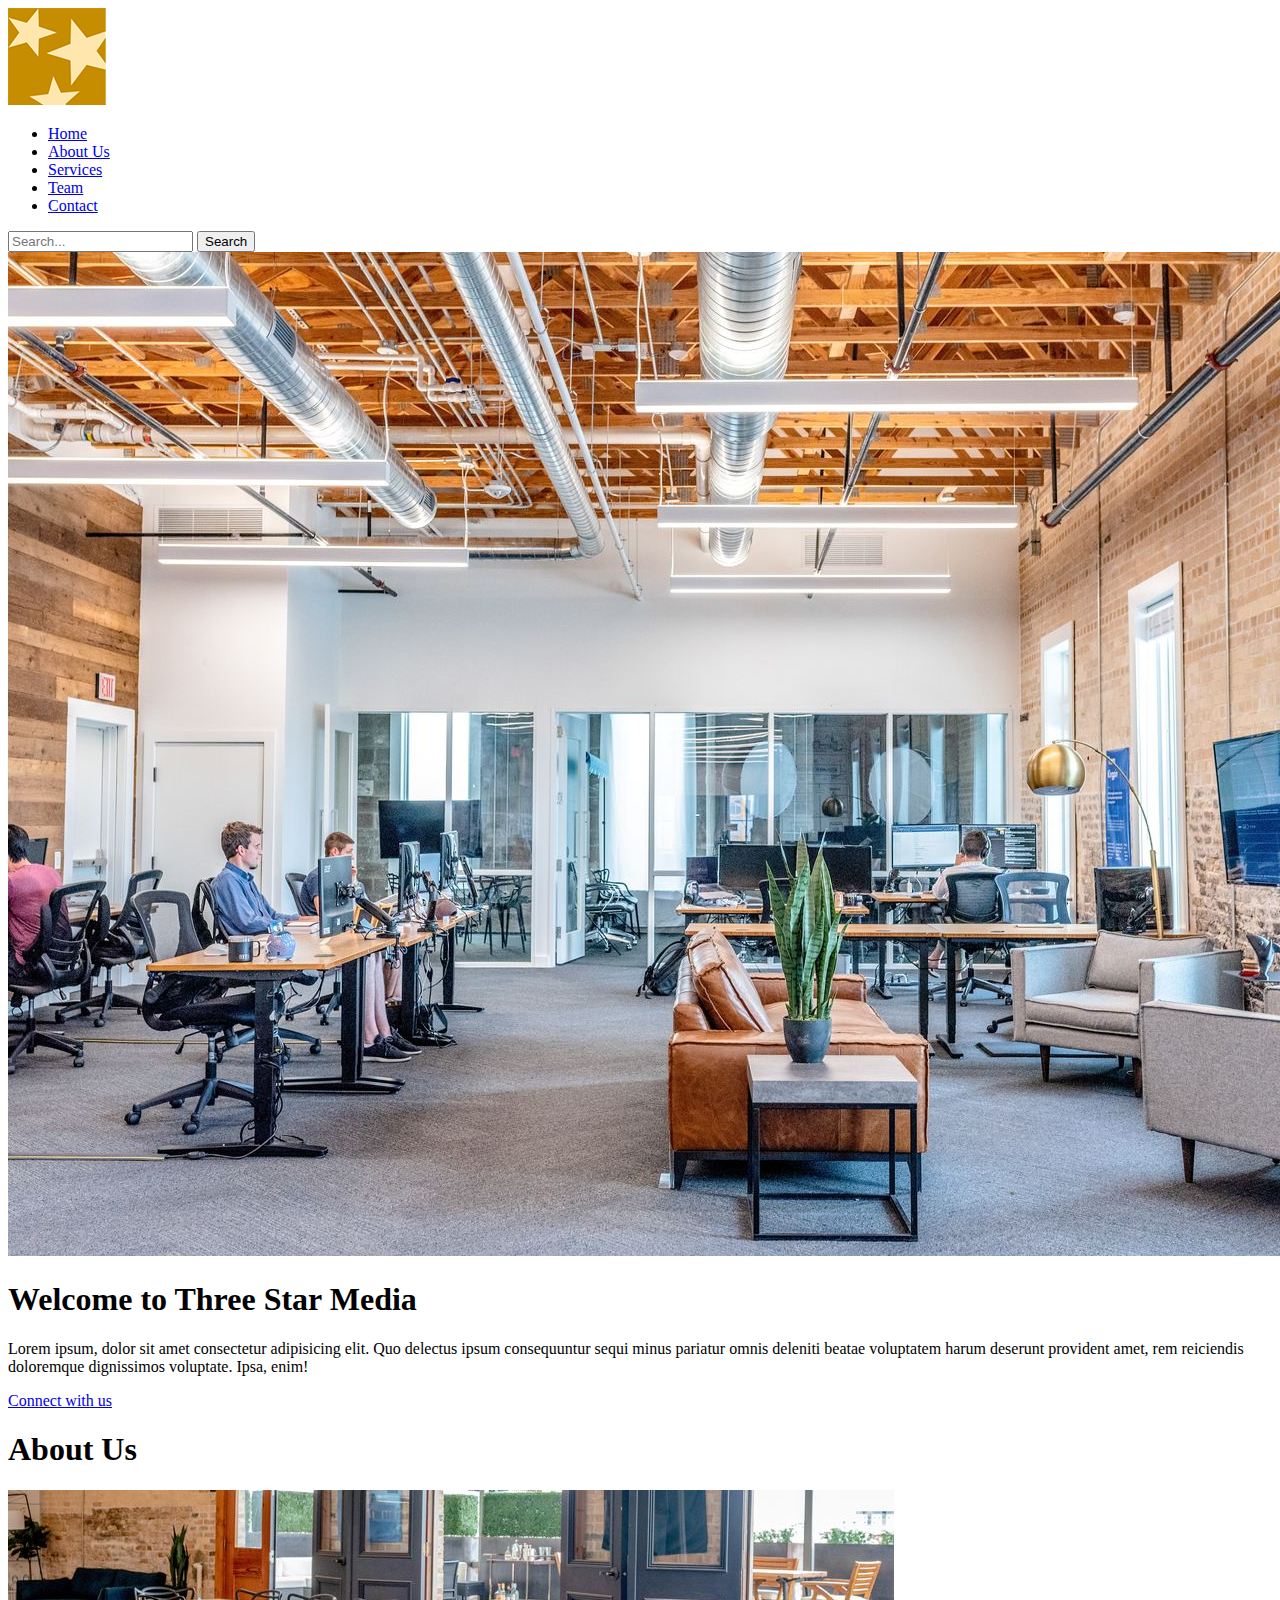
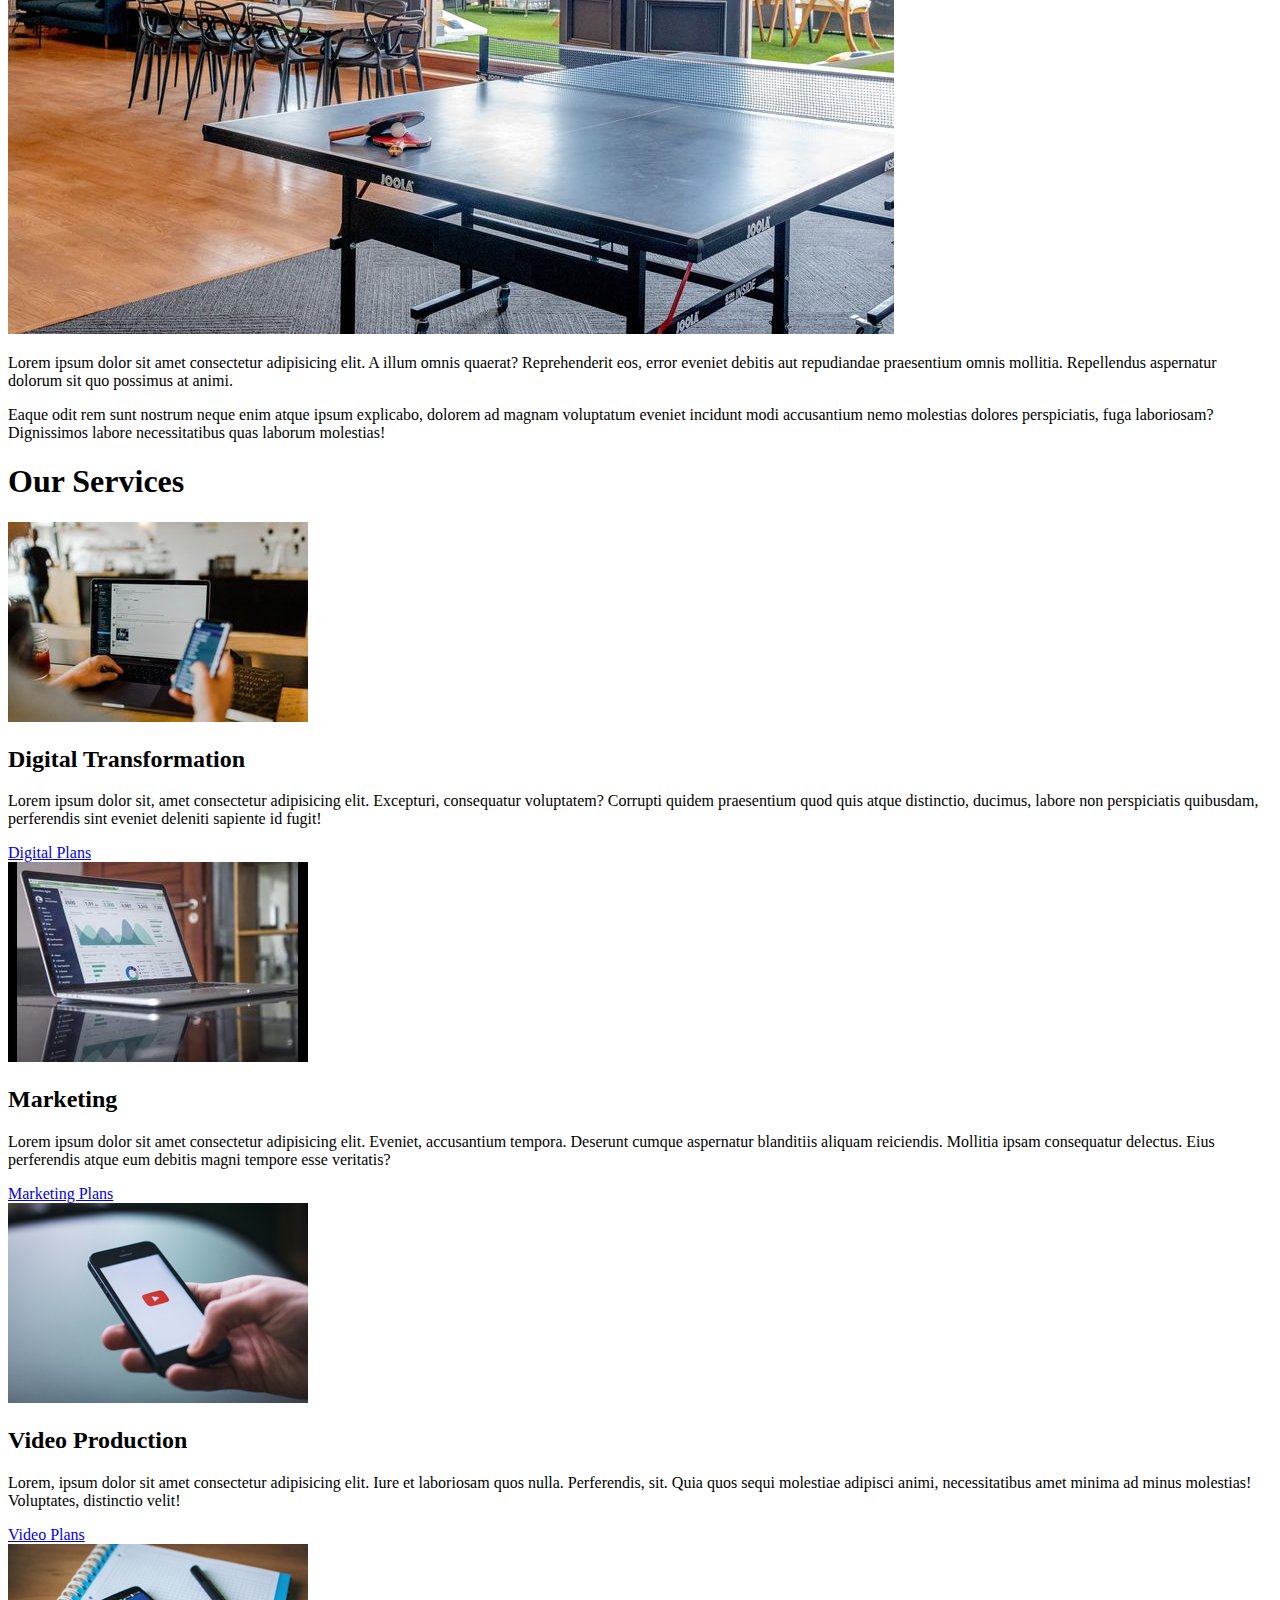
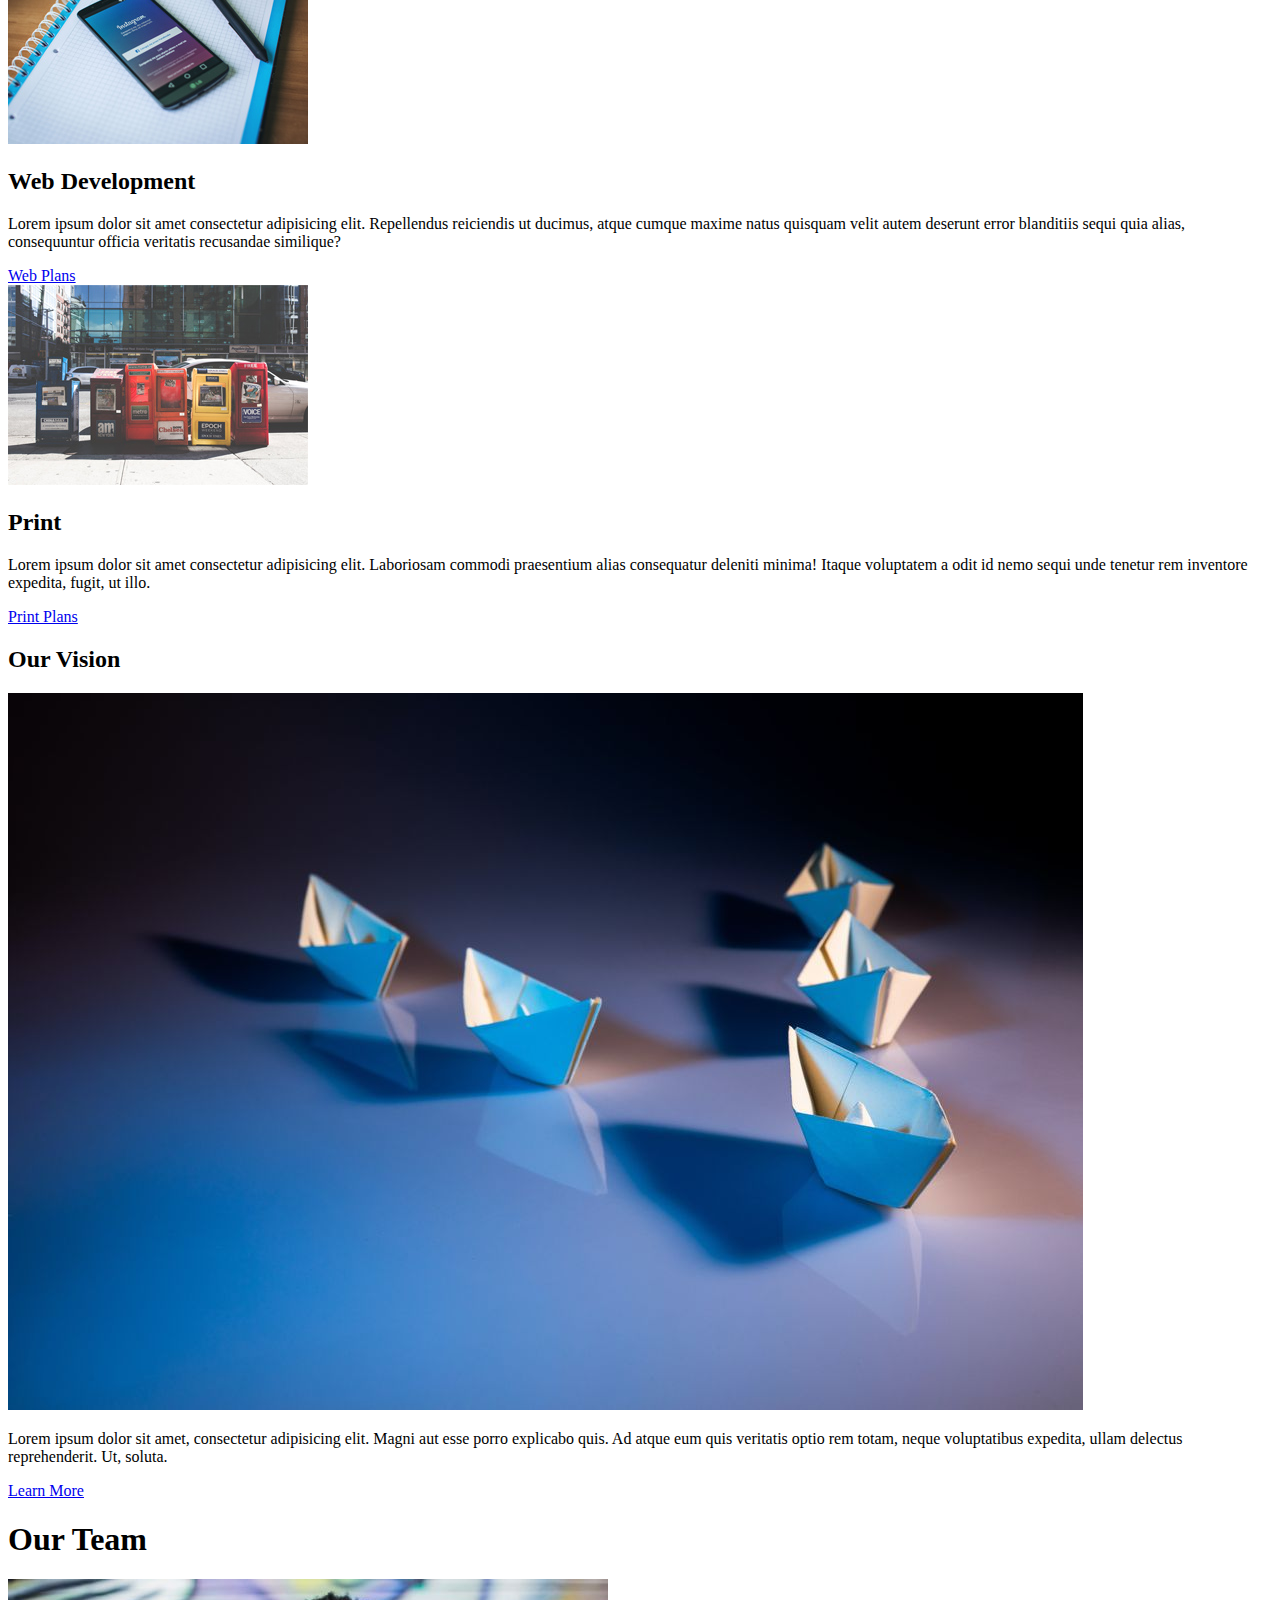
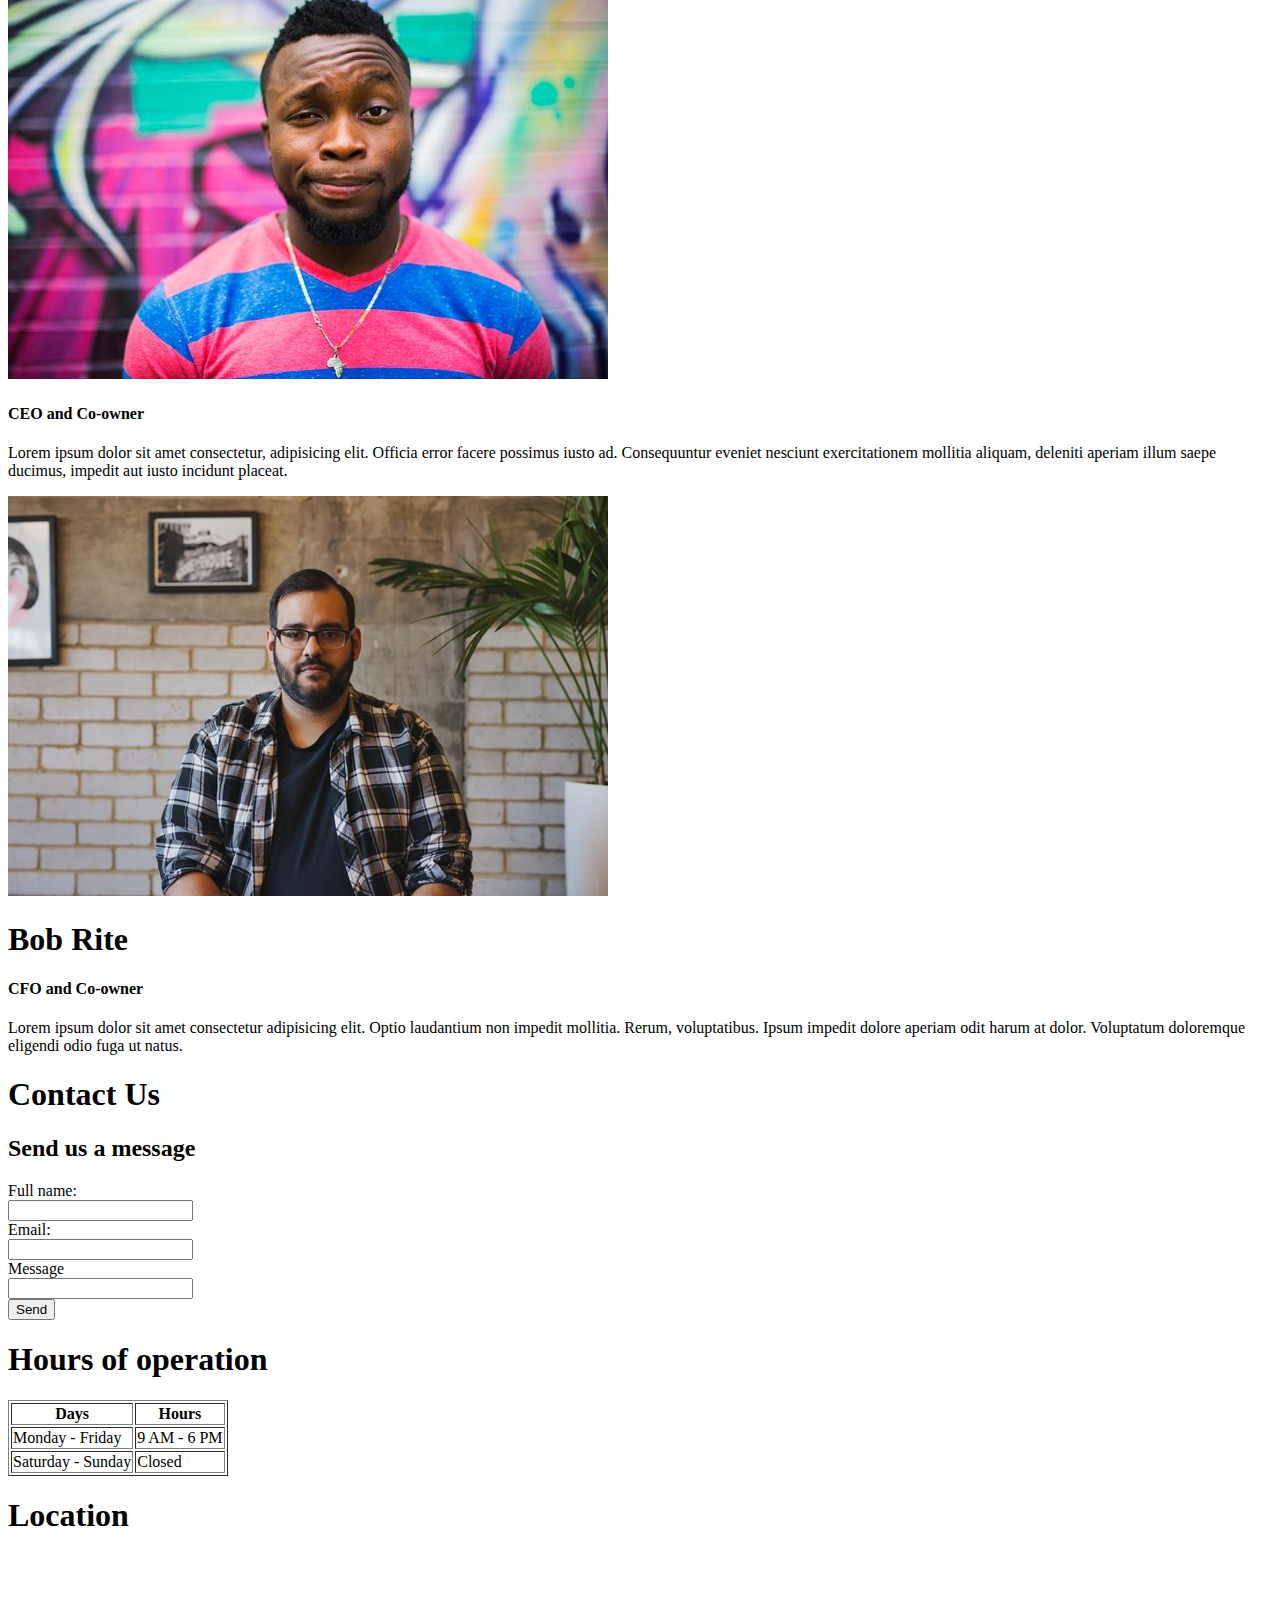
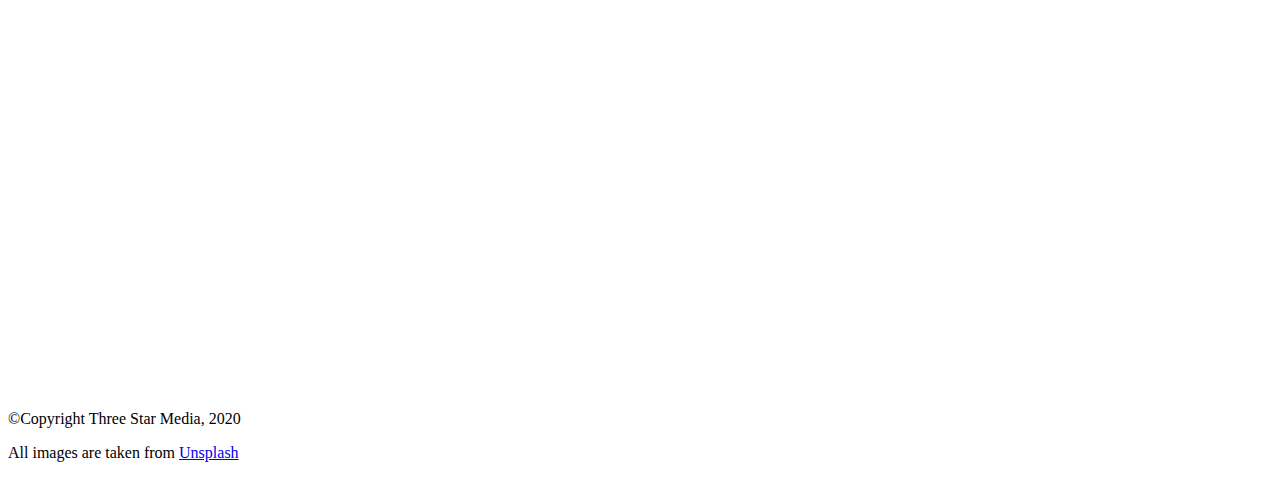
==== final-project/index.html @ fdea5c62 "creates html-mock-up" ====
<!DOCTYPE html>
<html lang="en">
<head>
  <meta charset="UTF-8">
  <meta name="viewport" content="width=device-width, initial-scale=1.0">
  <title>Final Project</title>
</head>
<body>

<header>
  <img src="images/logo.png" alt="logo">
  <ul>
     <li><a href="home">Home</a></li>
     <li><a href="about us">About Us</a></li>
     <li><a href="services">Services</a></li>
     <li><a href="team">Team</a></li>
     <li><a href="contact">Contact</a></li>
    
   </ul>
   <form id="form"> 
    <input type="search" id="query" name="q" placeholder="Search...">
    <button>Search</button>
  </form>
</header>
<main>
  
<section class="section-1">
  <img src="images/main-banner.jpg" alt="main-banner">
  <h1>Welcome to Three Star Media</h1>

  <p>Lorem ipsum, dolor sit amet consectetur adipisicing elit. Quo delectus ipsum consequuntur sequi minus pariatur omnis deleniti beatae voluptatem harum deserunt provident amet, rem reiciendis doloremque dignissimos voluptate. Ipsa, enim!</p>

  <a href="connect">Connect with us</a>
</section>
<section class="section-2">
  <h1>About Us</h1>
  <img src="images/about-us.jpg" alt="about-us">
  <p>Lorem ipsum dolor sit amet consectetur adipisicing elit. A illum omnis quaerat? Reprehenderit eos, error eveniet debitis aut repudiandae praesentium omnis mollitia. Repellendus aspernatur dolorum sit quo possimus at animi.</p>
  <p>Eaque odit rem sunt nostrum neque enim atque ipsum explicabo, dolorem ad magnam voluptatum eveniet incidunt modi accusantium nemo molestias dolores perspiciatis, fuga laboriosam? Dignissimos labore necessitatibus quas laborum molestias!</p>
</section>
<section class="section-3">
  <h1>Our Services</h1>
  <img src="images/digital.jpg" alt="computer">
  <h2>Digital Transformation</h2>
  <p>Lorem ipsum dolor sit, amet consectetur adipisicing elit. Excepturi, consequatur voluptatem? Corrupti quidem praesentium quod quis atque distinctio, ducimus, labore non perspiciatis quibusdam, perferendis sint eveniet deleniti sapiente id fugit!</p>

  <li><a href="digitalplans">Digital Plans</a></li>
</section> 

<section>
  <img src="images/marketing.jpg" alt="marketing">
  <h2>Marketing</h2>
  <p>Lorem ipsum dolor sit amet consectetur adipisicing elit. Eveniet, accusantium tempora. Deserunt cumque aspernatur blanditiis aliquam reiciendis. Mollitia ipsam consequatur delectus. Eius perferendis atque eum debitis magni tempore esse veritatis?</p>
  <li><a href="marketing-plans">Marketing Plans</a></li>
</section>

<section>
  <img src="images/video.jpg" alt="video">
  <h2>Video Production</h2>
  <p>Lorem, ipsum dolor sit amet consectetur adipisicing elit. Iure et laboriosam quos nulla. Perferendis, sit. Quia quos sequi molestiae adipisci animi, necessitatibus amet minima ad minus molestias! Voluptates, distinctio velit!</p>
  <li><a href="video-plans">Video Plans</a></li>
</section>

<section>
  <img src="images/web.jpg" alt="web">
  <h2>Web Development</h2>
  <p>Lorem ipsum dolor sit amet consectetur adipisicing elit. Repellendus reiciendis ut ducimus, atque cumque maxime natus quisquam velit autem deserunt error blanditiis sequi quia alias, consequuntur officia veritatis recusandae similique?</p>
  <li><a href="web-plans">Web Plans</a></li>
</section>

<section>
  <img src="images/print.jpg" alt="print">
  <h2>Print</h2>
  <p>Lorem ipsum dolor sit amet consectetur adipisicing elit. Laboriosam commodi praesentium alias consequatur deleniti minima! Itaque voluptatem a odit id nemo sequi unde tenetur rem inventore expedita, fugit, ut illo.</p>
  <li><a href="print-plans">Print Plans</a></li>
</section>

<section>
  <h2>Our Vision</h2>
  <img src="images/vision.jpg" alt="vision">
  <p>Lorem ipsum dolor sit amet, consectetur adipisicing elit. Magni aut esse porro explicabo quis. Ad atque eum quis veritatis optio rem totam, neque voluptatibus expedita, ullam delectus reprehenderit. Ut, soluta.</p>
  <li><a href="learn-more">Learn More</a></li>
</section>

<section>
  <h1>Our Team</h1>
  <img src="images/john.jpg" alt="john">
  <h4>CEO and Co-owner</h4>
  <p>Lorem ipsum dolor sit amet consectetur, adipisicing elit. Officia error facere possimus iusto ad. Consequuntur eveniet nesciunt exercitationem mollitia aliquam, deleniti aperiam illum saepe ducimus, impedit aut iusto incidunt placeat.</p>
</section>

<section>
  <img src="images/bob.jpg" alt="bob">
  <h1>Bob Rite</h1>
  <h4>CFO and Co-owner</h4>
  <p>Lorem ipsum dolor sit amet consectetur adipisicing elit. Optio laudantium non impedit mollitia. Rerum, voluptatibus. Ipsum impedit dolore aperiam odit harum at dolor. Voluptatum doloremque eligendi odio fuga ut natus.</p>
</section>

<section>
  <h1 class="contact">Contact Us</h1>
  <h2>Send us a message</h2>

  <form>
    <label for="fname">Full name:</label><br>
    <input type="text" id="fname" name="fname"><br>
    <label for="email">Email:</label><br>
    <input type="text" id="email" name="email"><br>
    <label for="message">Message</label><br>
    <input type="text" name="message" id="message"><br>
    <input type="button" value="Send">
  </form>
</section>

<section>
  <h1>Hours of operation</h1>
  <table border="1">
  <thead>
      <tr>
          <th>Days</th>
          <th>Hours</th>
      </tr>
  </thead>
  <tbody>
      <tr>
          <td>Monday - Friday</td>
          <td>9 AM - 6 PM</td>
      </tr>
      <tr>
          <td>Saturday - Sunday</td>
          <td>Closed</td>
      </tr>
  </tbody>
</table>
</section>

<section>
  <h1>Location</h1>
  <iframe src="https://www.google.com/maps/embed?pb=!1m18!1m12!1m3!1d2803.94446028508!2d-75.75979661497858!3d45.349933396484175!2m3!1f0!2f0!3f0!3m2!1i1024!2i768!4f13.1!3m3!1m2!1s0x4cce0718cc4a6ad7%3A0xc6cc467725843e2b!2sAlgonquin%20College%20Ottawa%20Campus!5e0!3m2!1ses!2sca!4v1691179530883!5m2!1ses!2sca" width="600" height="450" style="border:0;" allowfullscreen="" loading="lazy" referrerpolicy="no-referrer-when-downgrade"></iframe>
</section>

</main>
<footer>
  &copy;Copyright Three Star Media, 2020
  <p>All images are taken from <a href="unsplash">Unsplash</a></p>
</footer>
</body>
</html>
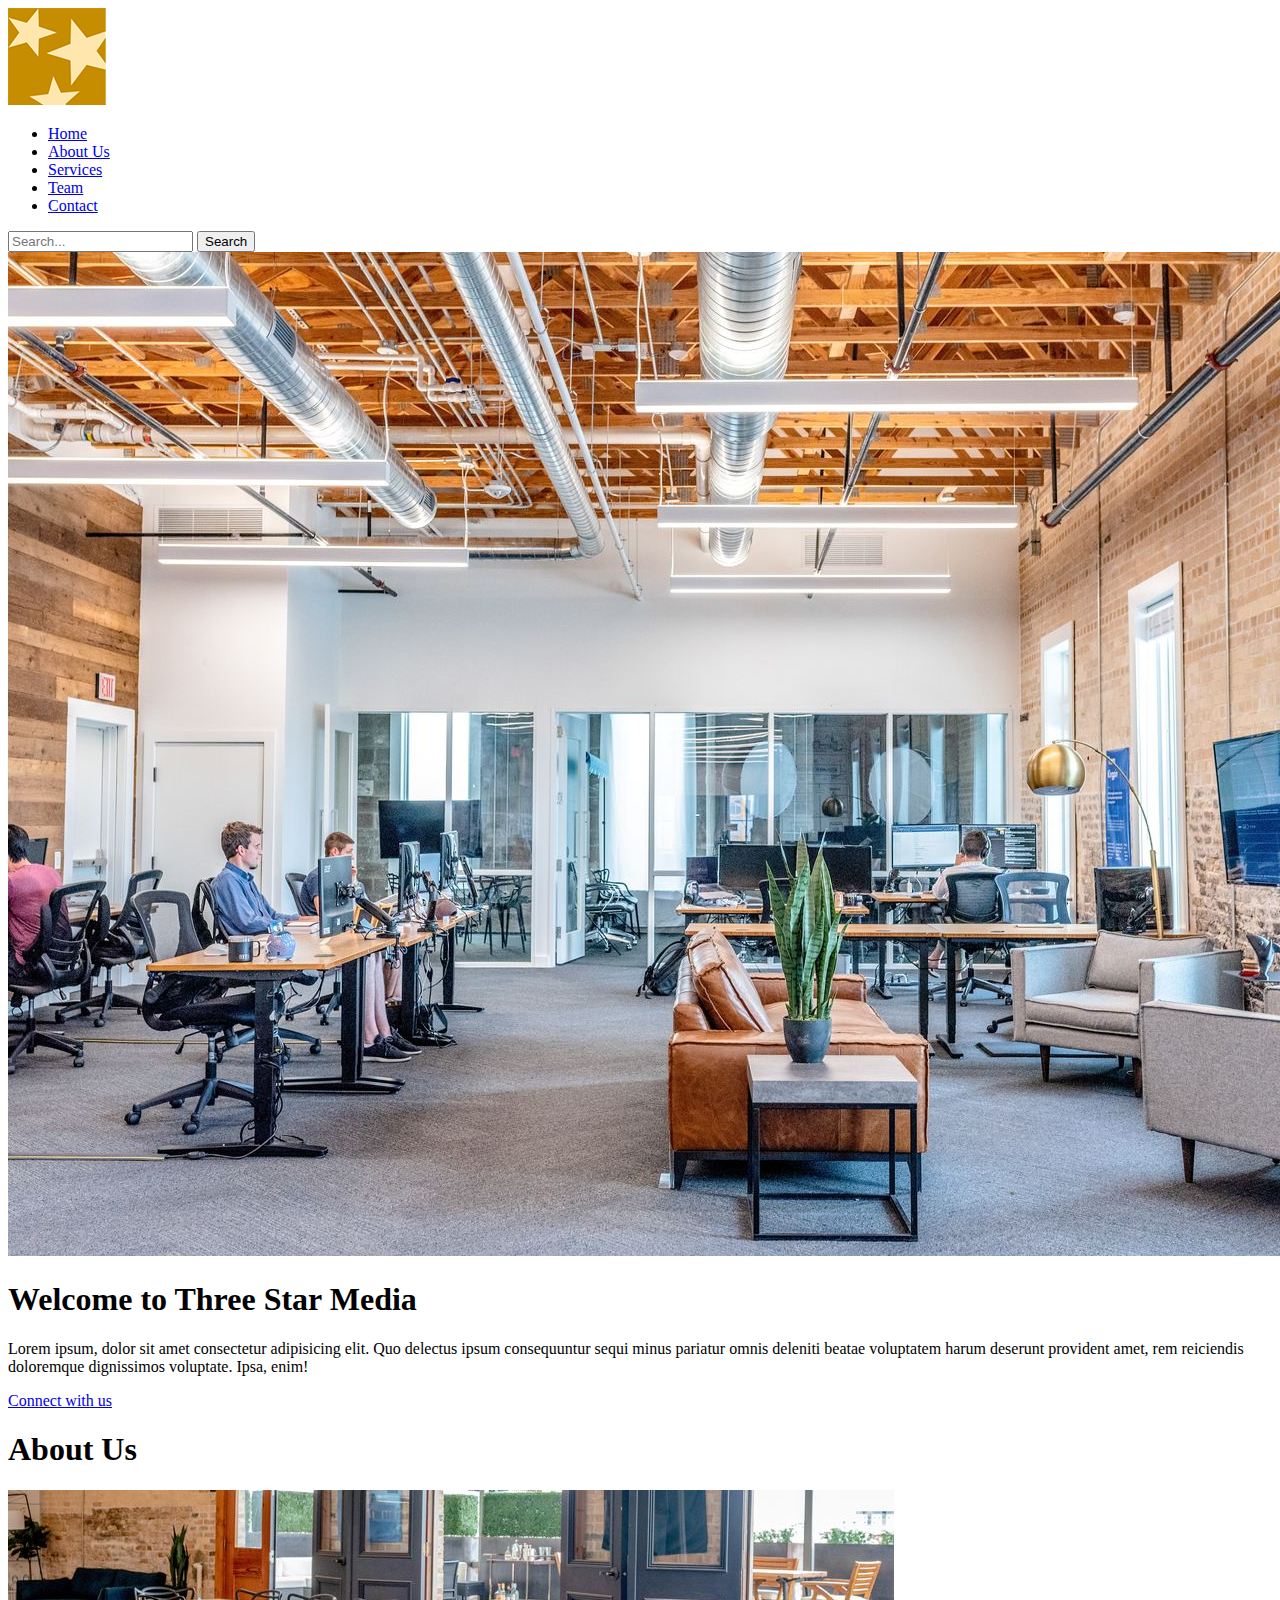
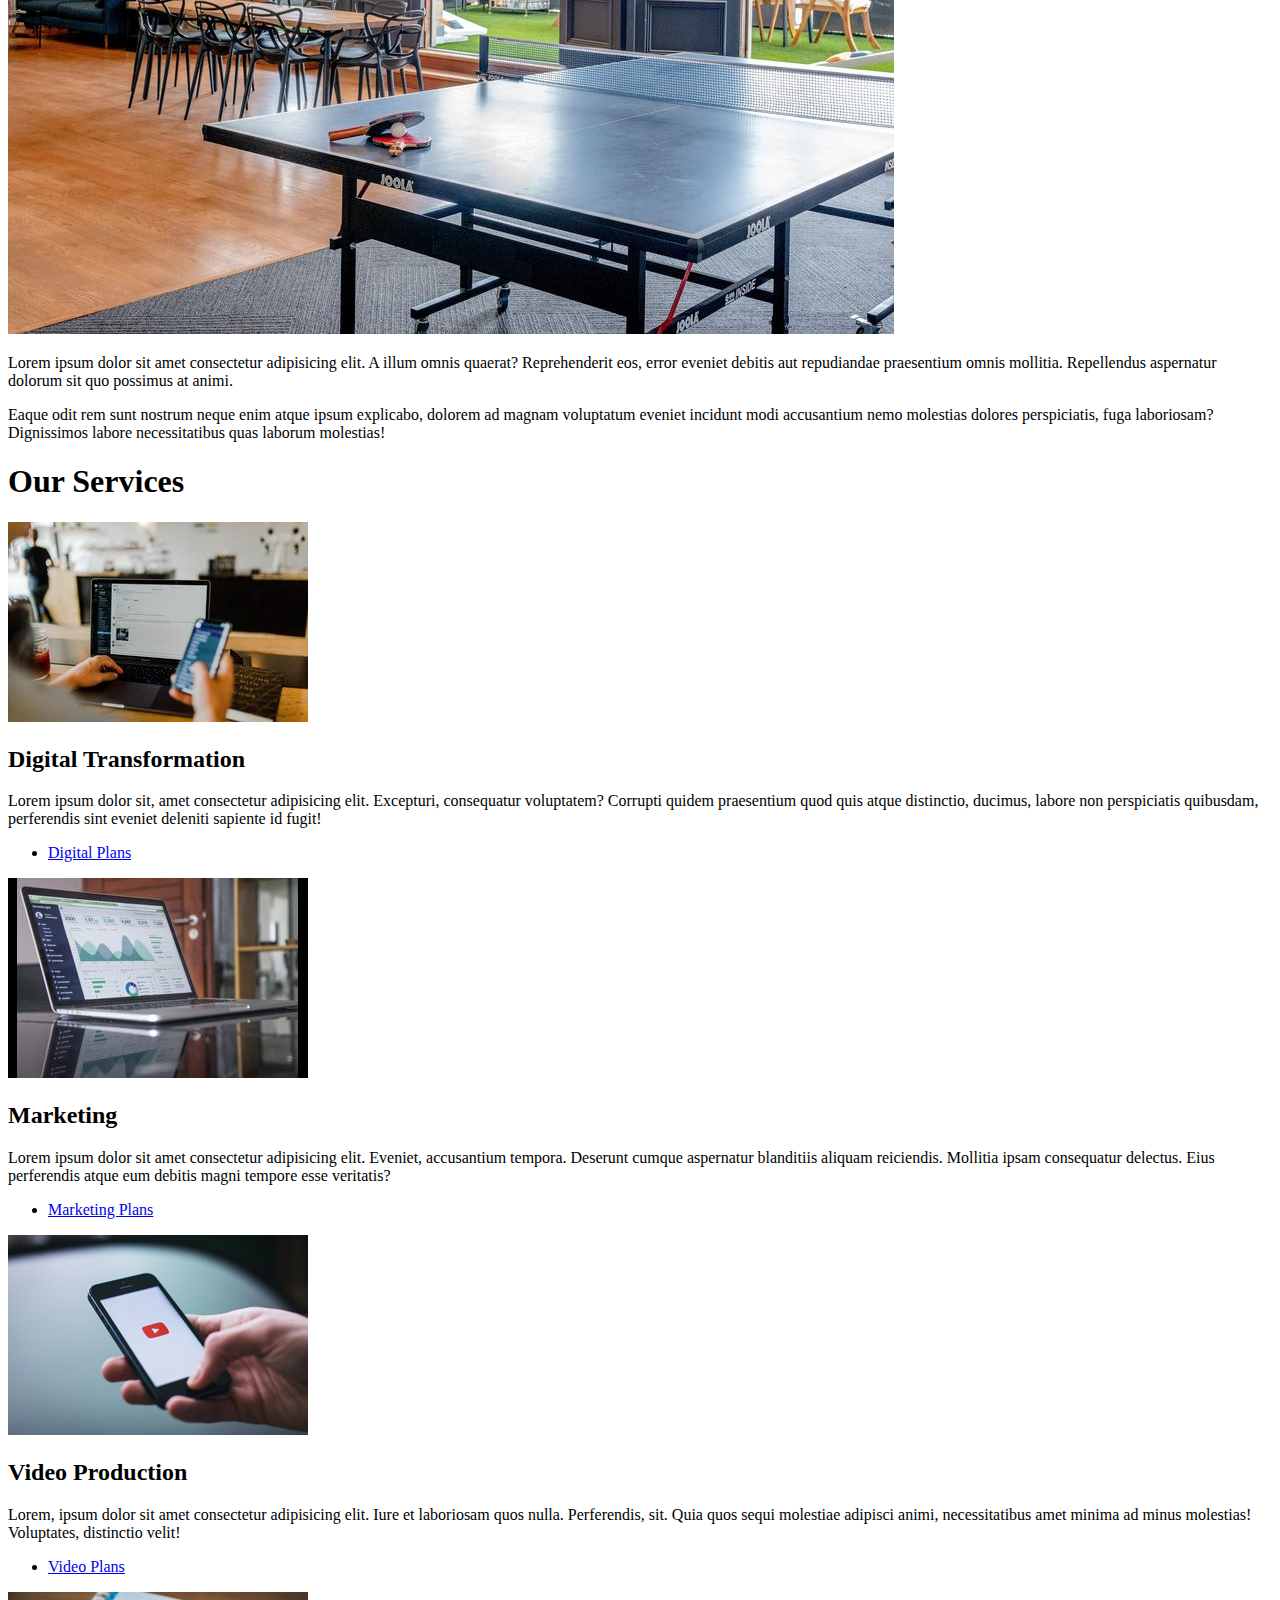
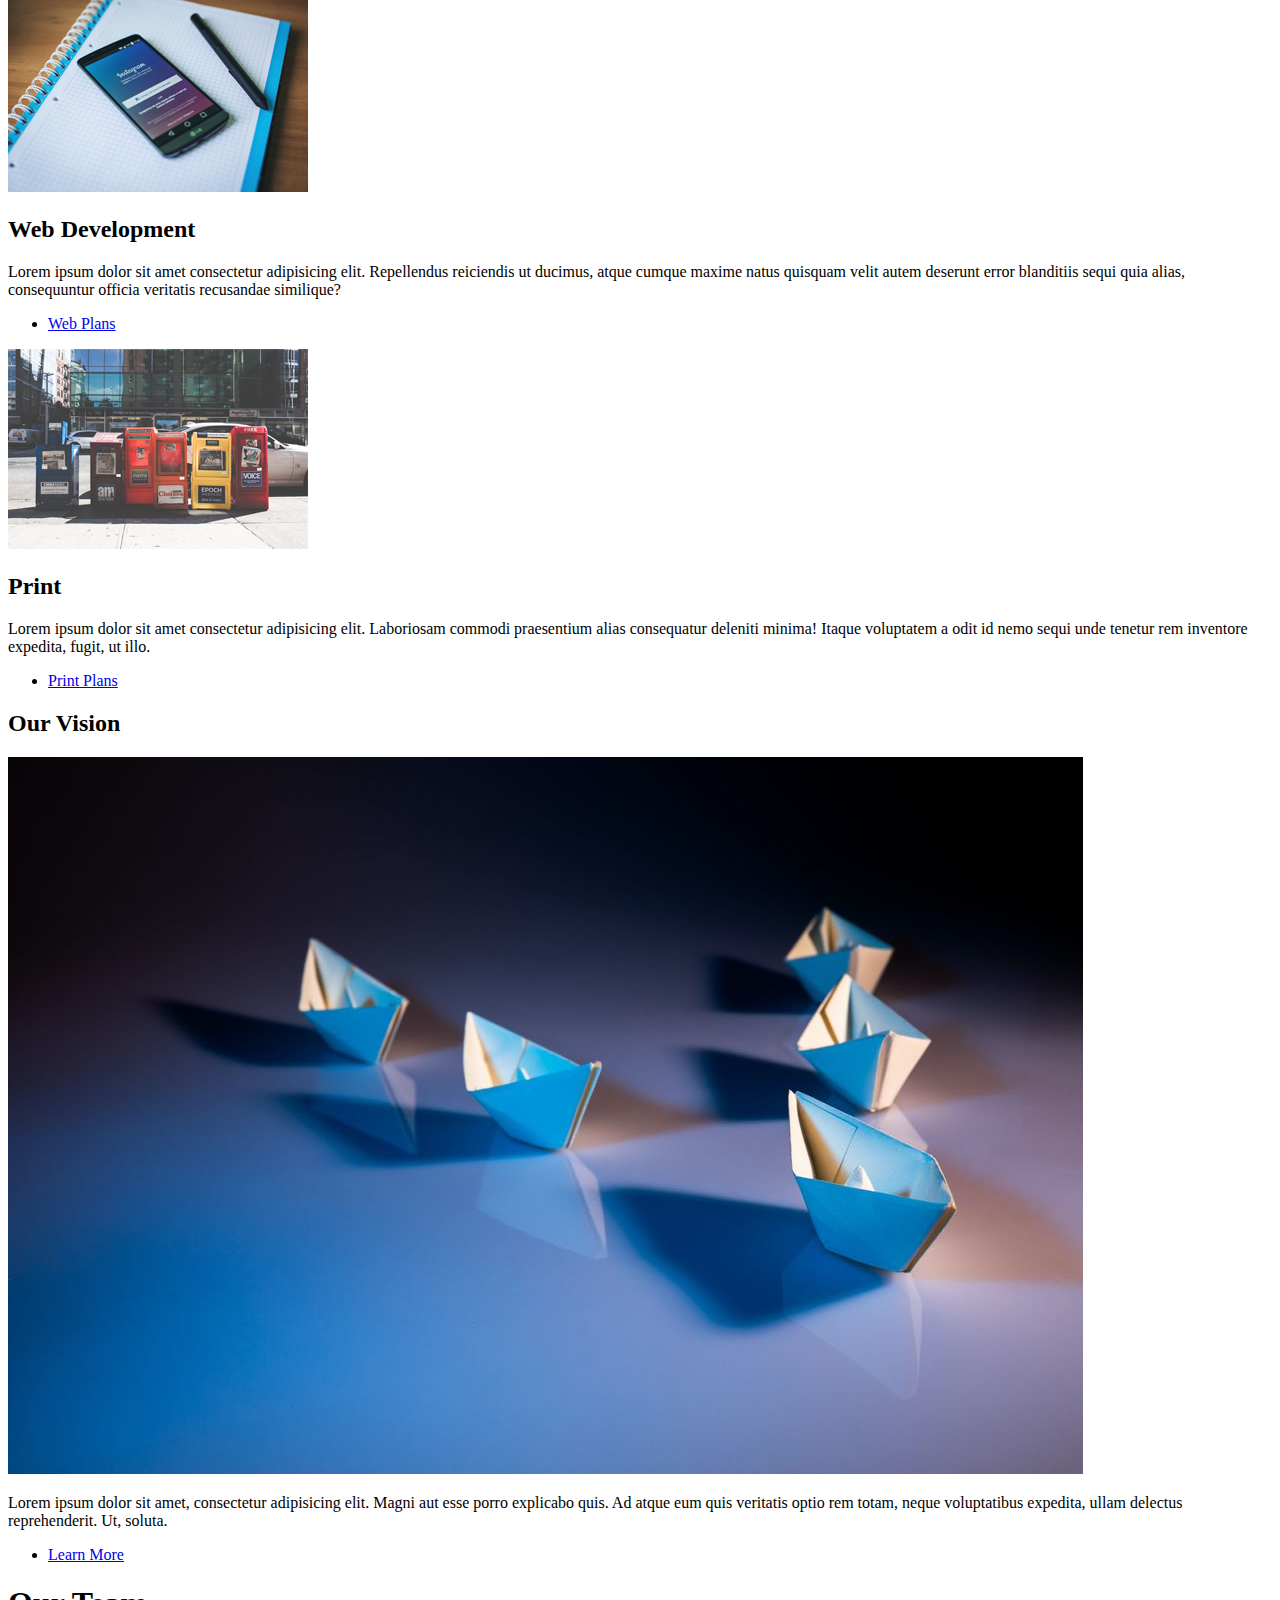
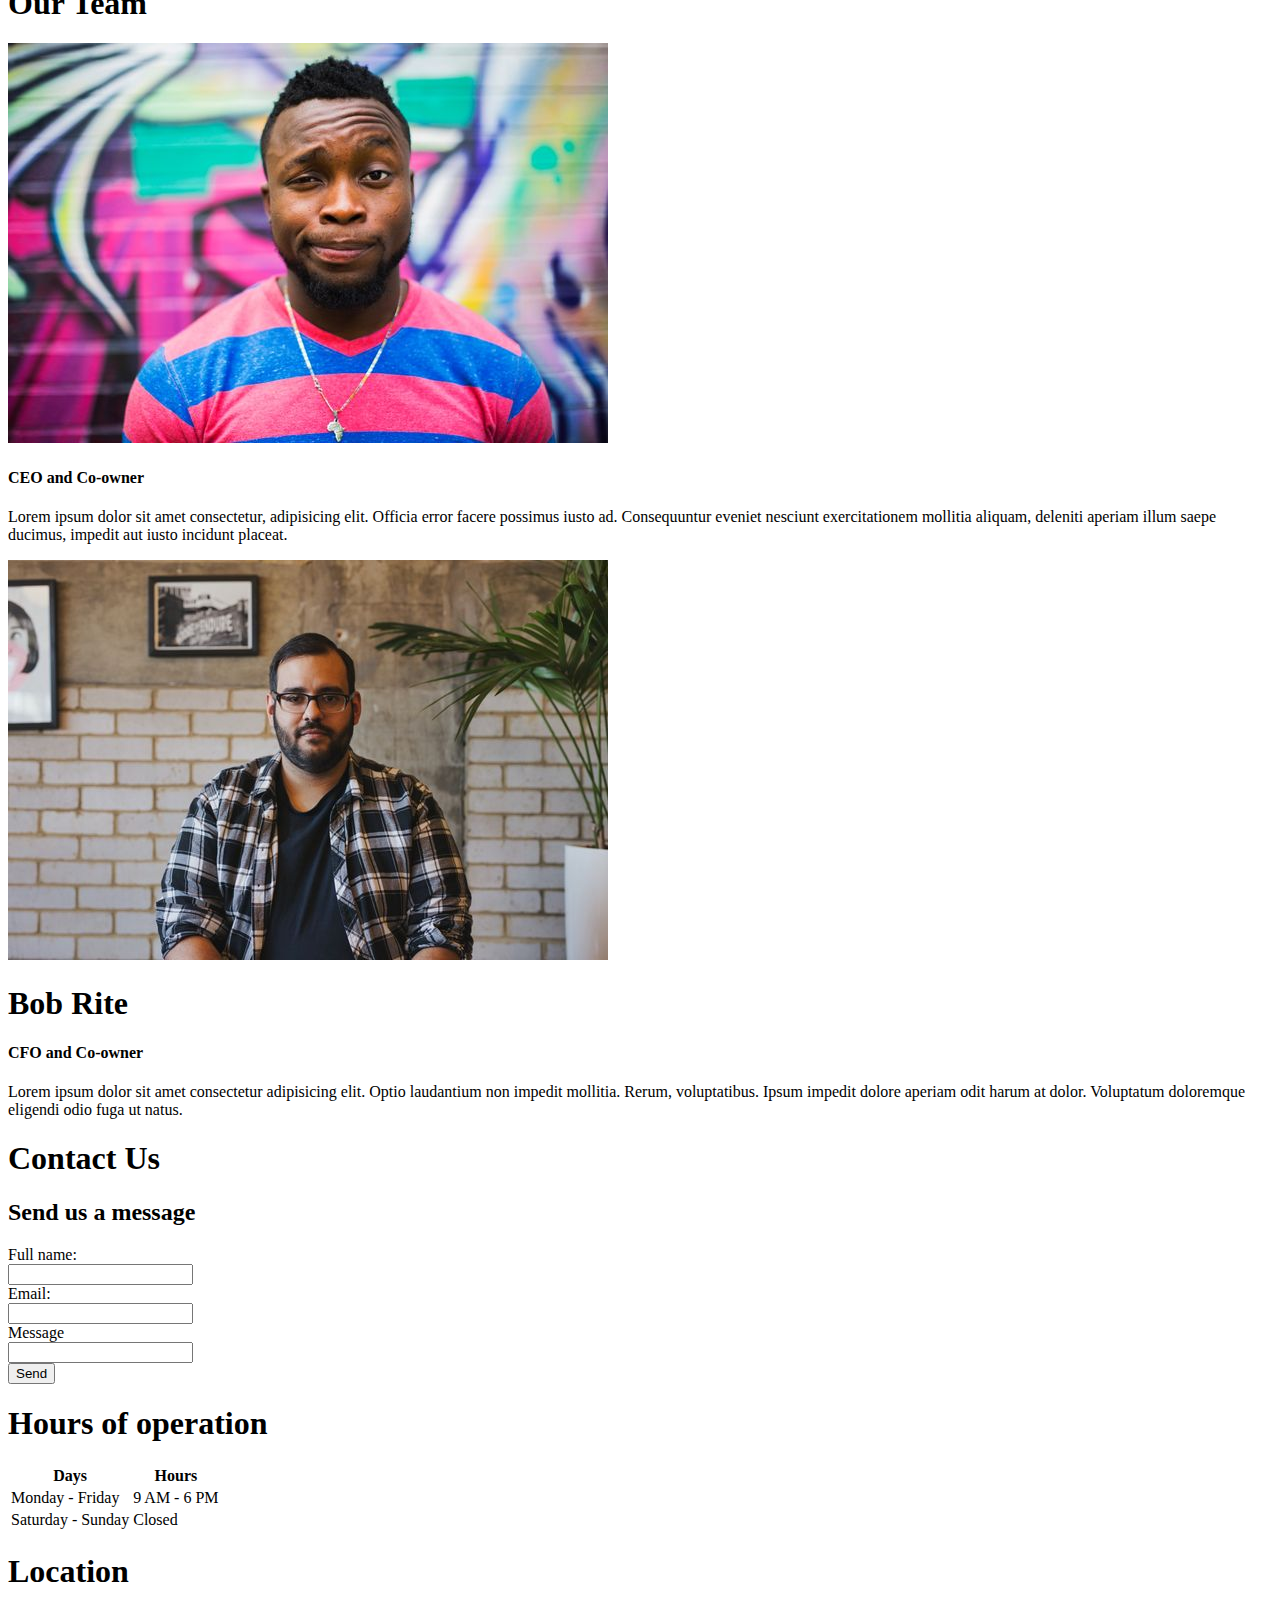
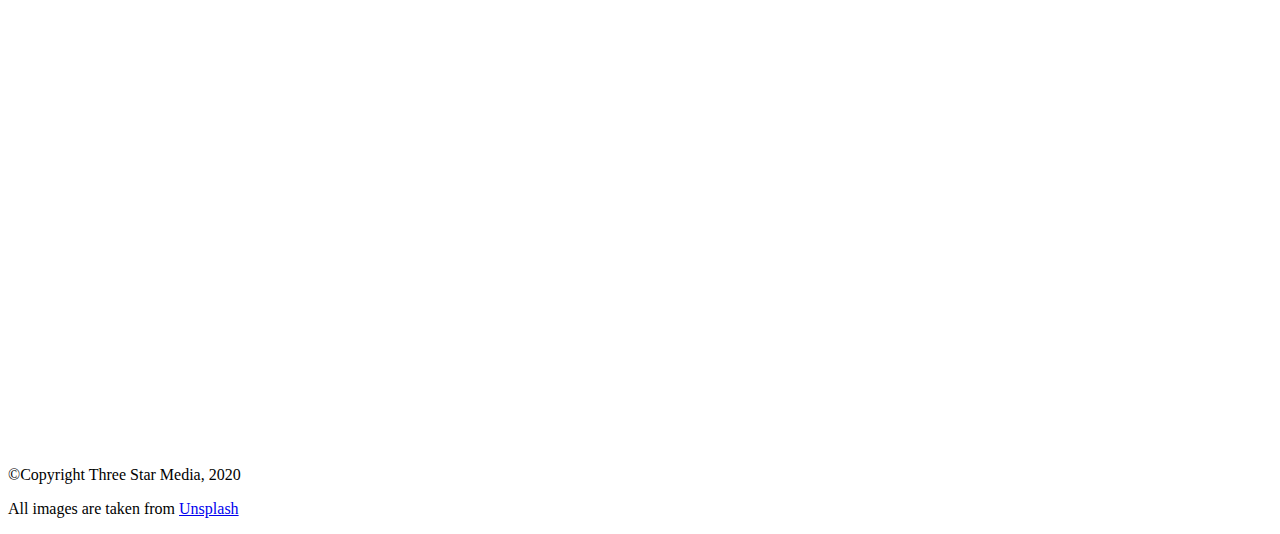
==== commit 3550bcbe: "fix links" ====
--- a/final-project/index.html
+++ b/final-project/index.html
@@ -1,5 +1,5 @@
 <!DOCTYPE html>
-<html lang="en">
+<html lang="zxx">
 <head>
   <meta charset="UTF-8">
   <meta name="viewport" content="width=device-width, initial-scale=1.0">
@@ -11,7 +11,7 @@
   <img src="images/logo.png" alt="logo">
   <ul>
      <li><a href="home">Home</a></li>
-     <li><a href="about us">About Us</a></li>
+     <li><a href="about-us">About Us</a></li>
      <li><a href="services">Services</a></li>
      <li><a href="team">Team</a></li>
      <li><a href="contact">Contact</a></li>
@@ -44,42 +44,42 @@
   <h2>Digital Transformation</h2>
   <p>Lorem ipsum dolor sit, amet consectetur adipisicing elit. Excepturi, consequatur voluptatem? Corrupti quidem praesentium quod quis atque distinctio, ducimus, labore non perspiciatis quibusdam, perferendis sint eveniet deleniti sapiente id fugit!</p>
 
-  <li><a href="digitalplans">Digital Plans</a></li>
+  <ul><li><a href="digitalplans">Digital Plans</a></li></ul>
 </section> 
 
 <section>
   <img src="images/marketing.jpg" alt="marketing">
   <h2>Marketing</h2>
   <p>Lorem ipsum dolor sit amet consectetur adipisicing elit. Eveniet, accusantium tempora. Deserunt cumque aspernatur blanditiis aliquam reiciendis. Mollitia ipsam consequatur delectus. Eius perferendis atque eum debitis magni tempore esse veritatis?</p>
-  <li><a href="marketing-plans">Marketing Plans</a></li>
+  <ul><li><a href="marketing-plans">Marketing Plans</a></li></ul>
 </section>
 
 <section>
   <img src="images/video.jpg" alt="video">
   <h2>Video Production</h2>
   <p>Lorem, ipsum dolor sit amet consectetur adipisicing elit. Iure et laboriosam quos nulla. Perferendis, sit. Quia quos sequi molestiae adipisci animi, necessitatibus amet minima ad minus molestias! Voluptates, distinctio velit!</p>
-  <li><a href="video-plans">Video Plans</a></li>
+  <ul><li><a href="video-plans">Video Plans</a></li></ul>
 </section>
 
 <section>
   <img src="images/web.jpg" alt="web">
   <h2>Web Development</h2>
   <p>Lorem ipsum dolor sit amet consectetur adipisicing elit. Repellendus reiciendis ut ducimus, atque cumque maxime natus quisquam velit autem deserunt error blanditiis sequi quia alias, consequuntur officia veritatis recusandae similique?</p>
-  <li><a href="web-plans">Web Plans</a></li>
+  <ul><li><a href="web-plans">Web Plans</a></li></ul>
 </section>
 
 <section>
   <img src="images/print.jpg" alt="print">
   <h2>Print</h2>
   <p>Lorem ipsum dolor sit amet consectetur adipisicing elit. Laboriosam commodi praesentium alias consequatur deleniti minima! Itaque voluptatem a odit id nemo sequi unde tenetur rem inventore expedita, fugit, ut illo.</p>
-  <li><a href="print-plans">Print Plans</a></li>
+  <ul><li><a href="print-plans">Print Plans</a></li></ul>
 </section>
 
 <section>
   <h2>Our Vision</h2>
   <img src="images/vision.jpg" alt="vision">
   <p>Lorem ipsum dolor sit amet, consectetur adipisicing elit. Magni aut esse porro explicabo quis. Ad atque eum quis veritatis optio rem totam, neque voluptatibus expedita, ullam delectus reprehenderit. Ut, soluta.</p>
-  <li><a href="learn-more">Learn More</a></li>
+  <ul><li><a href="learn-more">Learn More</a></li></ul>
 </section>
 
 <section>
@@ -113,14 +113,14 @@
 
 <section>
   <h1>Hours of operation</h1>
-  <table border="1">
-  <thead>
+  <table>
+    <thead>
       <tr>
           <th>Days</th>
           <th>Hours</th>
       </tr>
-  </thead>
-  <tbody>
+    </thead>
+    <tbody>
       <tr>
           <td>Monday - Friday</td>
           <td>9 AM - 6 PM</td>
@@ -129,8 +129,8 @@
           <td>Saturday - Sunday</td>
           <td>Closed</td>
       </tr>
-  </tbody>
-</table>
+    </tbody>
+  </table>
 </section>
 
 <section>
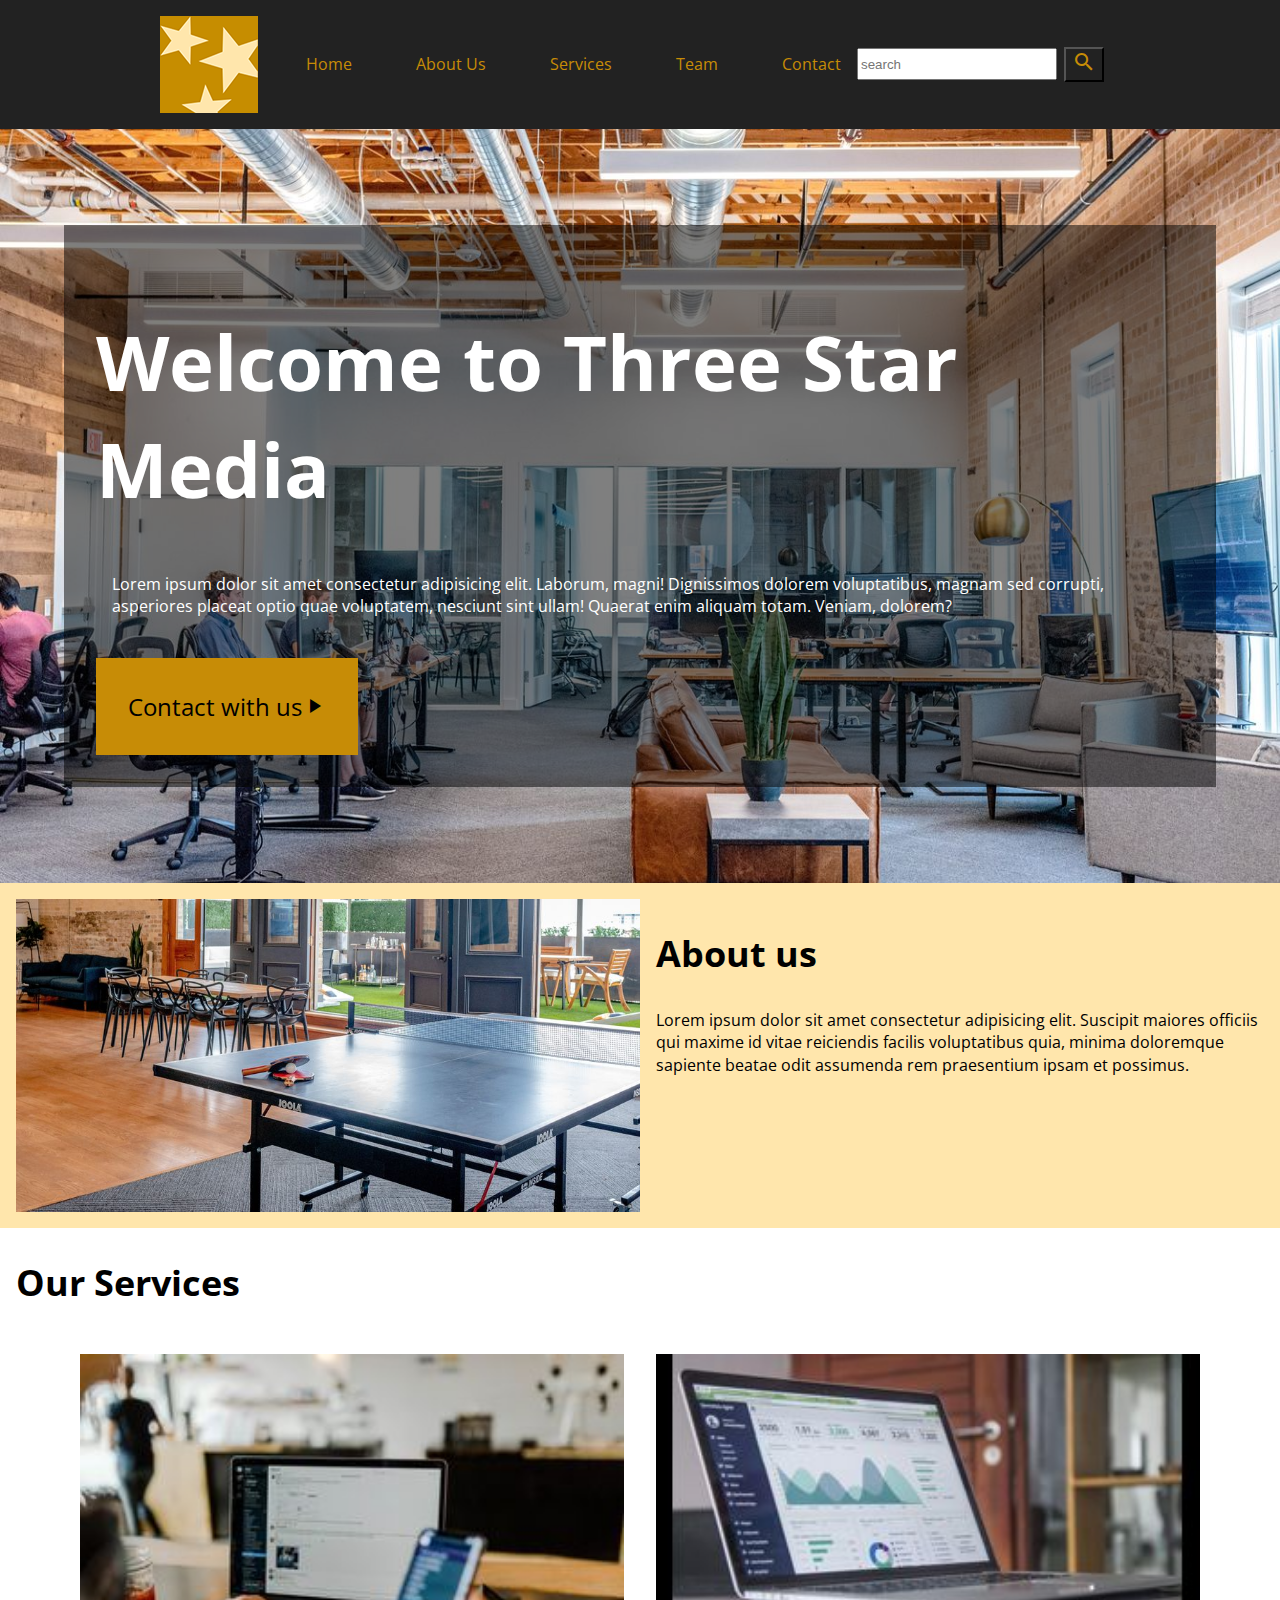
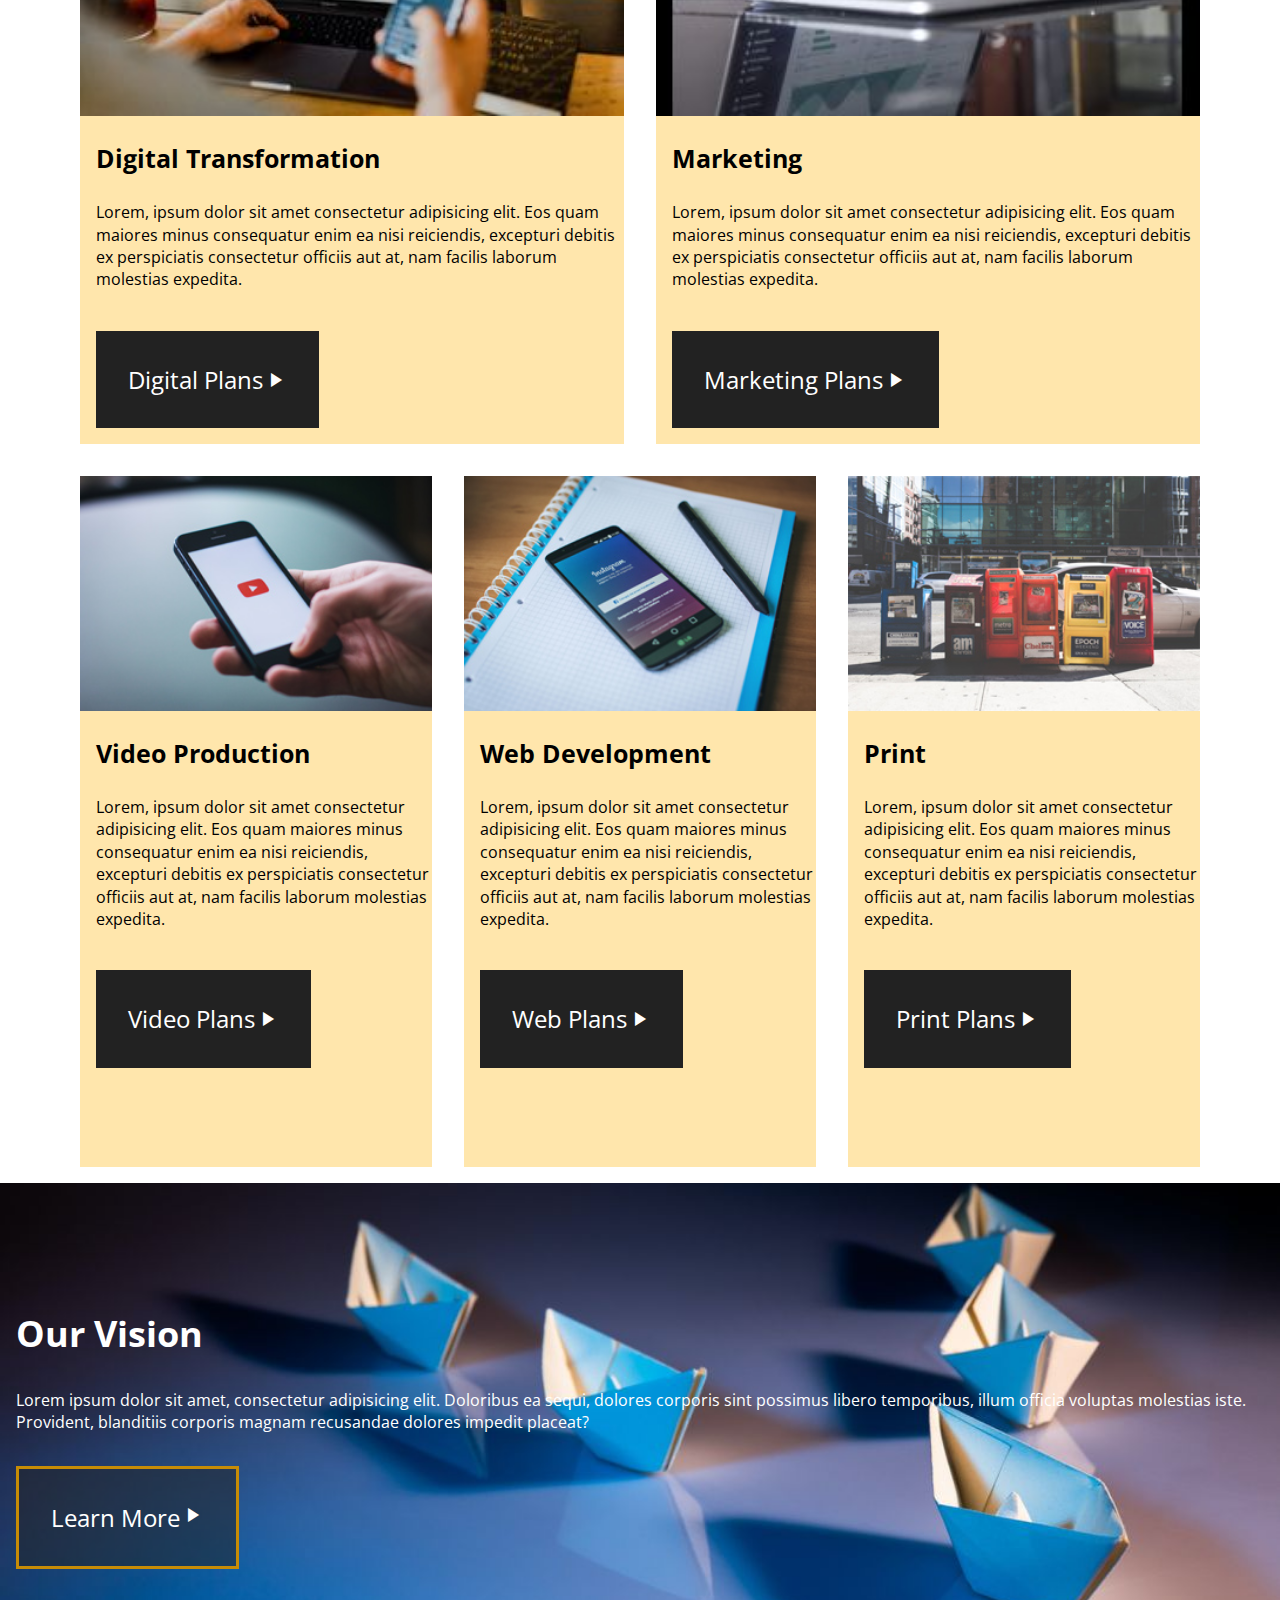
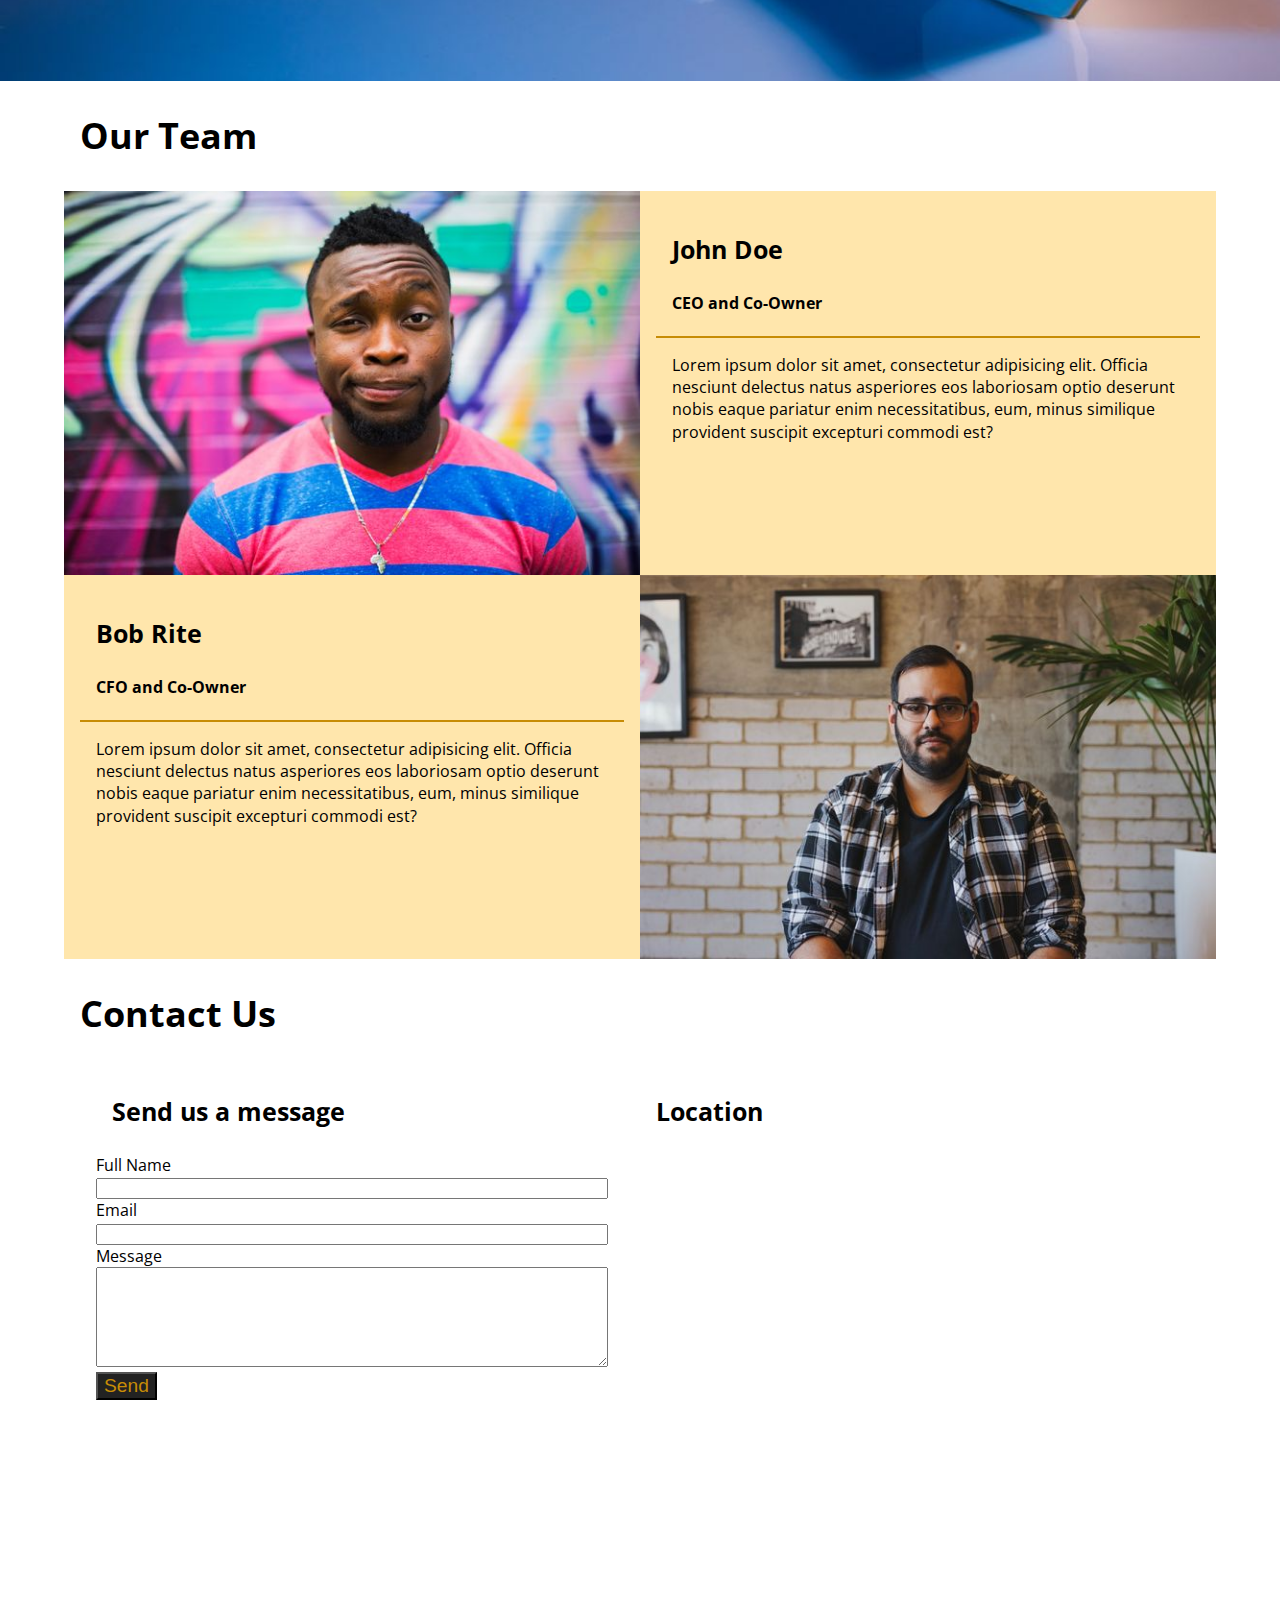
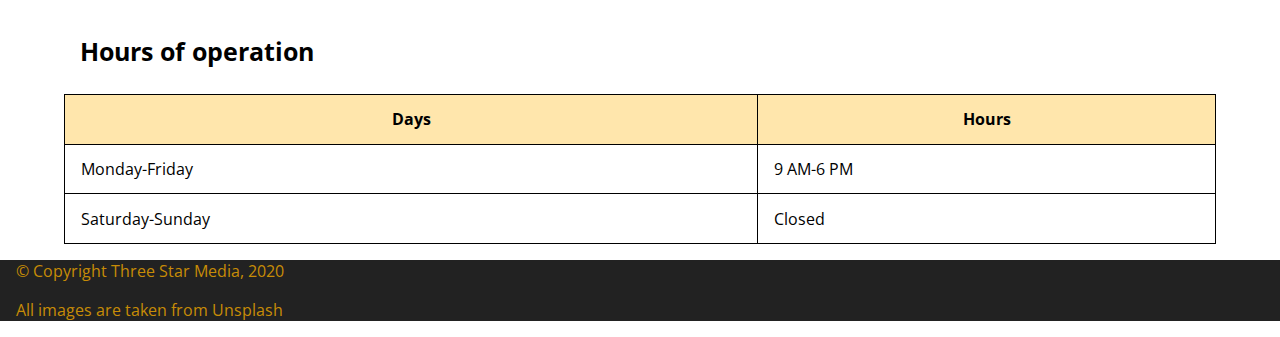
==== commit fea38106: "creates final project" ====
--- a/final-project/index.html
+++ b/final-project/index.html
@@ -1,147 +1,218 @@
 <!DOCTYPE html>
-<html lang="zxx">
+<html lang="en">
 <head>
-  <meta charset="UTF-8">
-  <meta name="viewport" content="width=device-width, initial-scale=1.0">
-  <title>Final Project</title>
+    <meta charset="UTF-8">
+    <meta name="viewport" content="width=device-width, initial-scale=1.0">
+    <title>Final-Project</title>
+    <link rel="stylesheet" href="css/reset.css">
+    <link rel="stylesheet" href="css/main.css">
+    <link href="https://fonts.googleapis.com/icon?family=Material+Icons" rel="stylesheet">
+    <link rel="preconnect" href="https://fonts.googleapis.com">
+    <link rel="preconnect" href="https://fonts.gstatic.com" crossorigin>
+    <link href="https://fonts.googleapis.com/css2?family=Open+Sans:wght@400;700&display=swap" rel="stylesheet">
+    <link href="https://fonts.googleapis.com/icon?family=Material+Icons"
+      rel="stylesheet">
 </head>
+
 <body>
-
-<header>
-  <img src="images/logo.png" alt="logo">
-  <ul>
-     <li><a href="home">Home</a></li>
-     <li><a href="about-us">About Us</a></li>
-     <li><a href="services">Services</a></li>
-     <li><a href="team">Team</a></li>
-     <li><a href="contact">Contact</a></li>
     
-   </ul>
-   <form id="form"> 
-    <input type="search" id="query" name="q" placeholder="Search...">
-    <button>Search</button>
-  </form>
-</header>
-<main>
-  
-<section class="section-1">
-  <img src="images/main-banner.jpg" alt="main-banner">
-  <h1>Welcome to Three Star Media</h1>
-
-  <p>Lorem ipsum, dolor sit amet consectetur adipisicing elit. Quo delectus ipsum consequuntur sequi minus pariatur omnis deleniti beatae voluptatem harum deserunt provident amet, rem reiciendis doloremque dignissimos voluptate. Ipsa, enim!</p>
-
-  <a href="connect">Connect with us</a>
-</section>
-<section class="section-2">
-  <h1>About Us</h1>
-  <img src="images/about-us.jpg" alt="about-us">
-  <p>Lorem ipsum dolor sit amet consectetur adipisicing elit. A illum omnis quaerat? Reprehenderit eos, error eveniet debitis aut repudiandae praesentium omnis mollitia. Repellendus aspernatur dolorum sit quo possimus at animi.</p>
-  <p>Eaque odit rem sunt nostrum neque enim atque ipsum explicabo, dolorem ad magnam voluptatum eveniet incidunt modi accusantium nemo molestias dolores perspiciatis, fuga laboriosam? Dignissimos labore necessitatibus quas laborum molestias!</p>
-</section>
-<section class="section-3">
-  <h1>Our Services</h1>
-  <img src="images/digital.jpg" alt="computer">
-  <h2>Digital Transformation</h2>
-  <p>Lorem ipsum dolor sit, amet consectetur adipisicing elit. Excepturi, consequatur voluptatem? Corrupti quidem praesentium quod quis atque distinctio, ducimus, labore non perspiciatis quibusdam, perferendis sint eveniet deleniti sapiente id fugit!</p>
-
-  <ul><li><a href="digitalplans">Digital Plans</a></li></ul>
-</section> 
-
-<section>
-  <img src="images/marketing.jpg" alt="marketing">
-  <h2>Marketing</h2>
-  <p>Lorem ipsum dolor sit amet consectetur adipisicing elit. Eveniet, accusantium tempora. Deserunt cumque aspernatur blanditiis aliquam reiciendis. Mollitia ipsam consequatur delectus. Eius perferendis atque eum debitis magni tempore esse veritatis?</p>
-  <ul><li><a href="marketing-plans">Marketing Plans</a></li></ul>
-</section>
-
-<section>
-  <img src="images/video.jpg" alt="video">
-  <h2>Video Production</h2>
-  <p>Lorem, ipsum dolor sit amet consectetur adipisicing elit. Iure et laboriosam quos nulla. Perferendis, sit. Quia quos sequi molestiae adipisci animi, necessitatibus amet minima ad minus molestias! Voluptates, distinctio velit!</p>
-  <ul><li><a href="video-plans">Video Plans</a></li></ul>
-</section>
-
-<section>
-  <img src="images/web.jpg" alt="web">
-  <h2>Web Development</h2>
-  <p>Lorem ipsum dolor sit amet consectetur adipisicing elit. Repellendus reiciendis ut ducimus, atque cumque maxime natus quisquam velit autem deserunt error blanditiis sequi quia alias, consequuntur officia veritatis recusandae similique?</p>
-  <ul><li><a href="web-plans">Web Plans</a></li></ul>
-</section>
-
-<section>
-  <img src="images/print.jpg" alt="print">
-  <h2>Print</h2>
-  <p>Lorem ipsum dolor sit amet consectetur adipisicing elit. Laboriosam commodi praesentium alias consequatur deleniti minima! Itaque voluptatem a odit id nemo sequi unde tenetur rem inventore expedita, fugit, ut illo.</p>
-  <ul><li><a href="print-plans">Print Plans</a></li></ul>
-</section>
-
-<section>
-  <h2>Our Vision</h2>
-  <img src="images/vision.jpg" alt="vision">
-  <p>Lorem ipsum dolor sit amet, consectetur adipisicing elit. Magni aut esse porro explicabo quis. Ad atque eum quis veritatis optio rem totam, neque voluptatibus expedita, ullam delectus reprehenderit. Ut, soluta.</p>
-  <ul><li><a href="learn-more">Learn More</a></li></ul>
-</section>
-
-<section>
-  <h1>Our Team</h1>
-  <img src="images/john.jpg" alt="john">
-  <h4>CEO and Co-owner</h4>
-  <p>Lorem ipsum dolor sit amet consectetur, adipisicing elit. Officia error facere possimus iusto ad. Consequuntur eveniet nesciunt exercitationem mollitia aliquam, deleniti aperiam illum saepe ducimus, impedit aut iusto incidunt placeat.</p>
-</section>
-
-<section>
-  <img src="images/bob.jpg" alt="bob">
-  <h1>Bob Rite</h1>
-  <h4>CFO and Co-owner</h4>
-  <p>Lorem ipsum dolor sit amet consectetur adipisicing elit. Optio laudantium non impedit mollitia. Rerum, voluptatibus. Ipsum impedit dolore aperiam odit harum at dolor. Voluptatum doloremque eligendi odio fuga ut natus.</p>
-</section>
-
-<section>
-  <h1 class="contact">Contact Us</h1>
-  <h2>Send us a message</h2>
-
-  <form>
-    <label for="fname">Full name:</label><br>
-    <input type="text" id="fname" name="fname"><br>
-    <label for="email">Email:</label><br>
-    <input type="text" id="email" name="email"><br>
-    <label for="message">Message</label><br>
-    <input type="text" name="message" id="message"><br>
-    <input type="button" value="Send">
-  </form>
-</section>
-
-<section>
-  <h1>Hours of operation</h1>
-  <table>
-    <thead>
-      <tr>
-          <th>Days</th>
-          <th>Hours</th>
-      </tr>
-    </thead>
-    <tbody>
-      <tr>
-          <td>Monday - Friday</td>
-          <td>9 AM - 6 PM</td>
-      </tr>
-      <tr>
-          <td>Saturday - Sunday</td>
-          <td>Closed</td>
-      </tr>
-    </tbody>
-  </table>
-</section>
-
-<section>
-  <h1>Location</h1>
-  <iframe src="https://www.google.com/maps/embed?pb=!1m18!1m12!1m3!1d2803.94446028508!2d-75.75979661497858!3d45.349933396484175!2m3!1f0!2f0!3f0!3m2!1i1024!2i768!4f13.1!3m3!1m2!1s0x4cce0718cc4a6ad7%3A0xc6cc467725843e2b!2sAlgonquin%20College%20Ottawa%20Campus!5e0!3m2!1ses!2sca!4v1691179530883!5m2!1ses!2sca" width="600" height="450" style="border:0;" allowfullscreen="" loading="lazy" referrerpolicy="no-referrer-when-downgrade"></iframe>
-</section>
-
-</main>
-<footer>
-  &copy;Copyright Three Star Media, 2020
-  <p>All images are taken from <a href="unsplash">Unsplash</a></p>
-</footer>
+    <header>
+        <div class="wrapper-logo">
+            <div class="logo-bg">
+                <img class="logo" src="images/logo.png" alt="">
+            </div>
+            
+            <nav>
+                <ul>
+                    <li><a href="#home">Home</a></li>
+                    <li><a href="#aboutus">About Us</a></li>
+                    <li><a href="#services">Services</a></li>
+                    <li><a href="#team">Team</a></li>
+                    <li><a href="#contact">Contact</a></li>
+                </ul>
+            </nav>
+
+            <form>
+                <input type="search" class="search-input" name="search" placeholder="search">
+                <button class="search-button"><span class="material-icons">search</span></button>
+            </form>
+        </div>
+    </header>
+
+     <!-- The content for this page - includes about us, services, vision, team and contact  -->
+    <main>
+        <section id="hero-banner">
+            <div class="wrapper-welcome">
+                <!-- <img id="main-banner-big" src="images/main-banner.jpg" alt="main-banner-big"> * Should be bg img in css-->
+                <h1>Welcome to Three Star Media </h1>
+                <p>Lorem ipsum dolor sit amet consectetur adipisicing elit. Laborum, magni! Dignissimos dolorem voluptatibus, magnam sed corrupti, asperiores placeat optio quae voluptatem, nesciunt sint ullam! Quaerat enim aliquam totam. Veniam, dolorem?</p>
+                <a class="btn" href="#">Contact with us<span class="material-icons">play_arrow</span></a>
+            </div>
+        </section>
+
+        <section>
+            <div class="wrapper-about-grid">
+                <img src="images/about-us.jpg" alt="">
+        
+                <div class="about-us">
+                    <h2>About us</h2>
+
+                    <p>Lorem ipsum dolor sit amet consectetur adipisicing elit. Suscipit maiores officiis qui maxime id vitae reiciendis facilis voluptatibus quia, minima doloremque sapiente beatae odit assumenda rem praesentium ipsam et possimus.</p>
+                </div>
+            </div> 
+        </section>
+     
+        <section>
+            <div class="wrapper">
+                <h2>Our Services</h2>
+                <div class="services-grid">
+                    <article class="dt">
+                        <img src="images/digital.jpg" alt="">
+                        <h3>Digital Transformation</h3>
+                        <p>Lorem, ipsum dolor sit amet consectetur adipisicing elit. Eos quam maiores minus consequatur enim ea nisi reiciendis, excepturi debitis ex perspiciatis consectetur officiis aut at, nam facilis laborum molestias expedita.</p>
+                        <a class="btn" href="#">Digital Plans<span class="material-icons">play_arrow</span></a>
+                    </article>
+
+                    <article class="m">
+                        <img src="images/marketing.jpg" alt="">
+                        <h3>Marketing</h3>
+                        <p>Lorem, ipsum dolor sit amet consectetur adipisicing elit. Eos quam maiores minus consequatur enim ea nisi reiciendis, excepturi debitis ex perspiciatis consectetur officiis aut at, nam facilis laborum molestias expedita.</p>
+                        <a class="btn" href="#">Marketing Plans<span class="material-icons">play_arrow</span></a>
+                    </article>
+
+                    <article class="vp">
+                        <img src="images/video.jpg" alt="">
+                        <h3>Video Production</h3>
+                        <p>Lorem, ipsum dolor sit amet consectetur adipisicing elit. Eos quam maiores minus consequatur enim ea nisi reiciendis, excepturi debitis ex perspiciatis consectetur officiis aut at, nam facilis laborum molestias expedita.</p>
+                        <a class="btn" href="#">Video Plans<span class="material-icons">play_arrow</span></a>
+                    </article>
+
+                    <article class="wd">
+                        <img src="images/web.jpg" alt="">
+                        <h3>Web Development</h3>
+                        <p>Lorem, ipsum dolor sit amet consectetur adipisicing elit. Eos quam maiores minus consequatur enim ea nisi reiciendis, excepturi debitis ex perspiciatis consectetur officiis aut at, nam facilis laborum molestias expedita.</p>
+                        <a class="btn" href="#">Web Plans<span class="material-icons">play_arrow</span></a>
+                    </article>
+
+                    <article class="p">
+                        <img src="images/print.jpg" alt="">
+                        <h3>Print</h3>
+                        <p>Lorem, ipsum dolor sit amet consectetur adipisicing elit. Eos quam maiores minus consequatur enim ea nisi reiciendis, excepturi debitis ex perspiciatis consectetur officiis aut at, nam facilis laborum molestias expedita.</p>
+                        <a class="btn" href="#">Print Plans<span class="material-icons">play_arrow</span></a>
+                    </article>
+                </div>
+            </div>
+        </section>
+        
+        <section id="vision">
+            <div class="wrapper-vision">
+                <!-- <img src="images/vision.jpg" alt=""> BG img in css on #vision-->
+                <h2>Our Vision</h2>
+                <p>Lorem ipsum dolor sit amet, consectetur adipisicing elit. Doloribus ea sequi, dolores corporis sint possimus libero temporibus, illum officia voluptas molestias iste. Provident, blanditiis corporis magnam recusandae dolores impedit placeat?</p>
+                <a class="btn" href="#">Learn More<span class="material-icons">play_arrow</span></a>
+            </div>
+        </section>
+
+        <section>
+            <div class="wrapper-team">
+                <h2>Our Team</h2>
+                <div class="team">
+                    <article class="john">
+                        <img src="images/john.jpg" alt="">
+                        <div class="margin" id="john-text">
+                            <h3>John Doe</h3>
+                            <h4>CEO and Co-Owner</h4>
+                            <hr>
+                            <p>Lorem ipsum dolor sit amet, consectetur adipisicing elit. Officia nesciunt delectus natus asperiores eos laboriosam optio deserunt nobis eaque pariatur enim necessitatibus, eum, minus similique provident suscipit excepturi commodi est?</p>
+                        </div>
+                    </article>
+                
+                    <article class="bob">
+                        <img class="bob-image" src="images/bob.jpg" alt="">
+                        <div class="margin" id="bob-text">
+                            <h3>Bob Rite</h3>
+                            <h4>CFO and Co-Owner</h4>
+                            <hr>
+                            <p>Lorem ipsum dolor sit amet, consectetur adipisicing elit. Officia nesciunt delectus natus asperiores eos laboriosam optio deserunt nobis eaque pariatur enim necessitatibus, eum, minus similique provident suscipit excepturi commodi est?</p>
+                        </div>
+                    </article>
+                </div>          
+            </div>
+        </section>
+
+        <section>
+            <div class="wrapper-contact">
+
+                <h2 class="t1">Contact Us</h2>
+
+                <div class="contact-grid">
+
+                    <div class="contact-1">
+
+                        <h3 class="t2">Send us a message</h3>
+                
+                        <form action="index.html" method="get" >
+
+                            <div>
+                                <label for="fullname">Full Name</label>
+                                <div><input id="fullname" name="fname" type="text"></div>
+                            </div>
+
+                            <div>
+                                <label for="email">Email</label>
+                                <div><input id="email" name="yemail" type="text"></div>
+                            </div>
+
+                            <div>
+                                <label for="message">Message</label>
+                                <div><textarea name="message" id="message"></textarea></div>
+                            </div> 
+                            
+                            <button type="submit">Send</button>  
+                            
+                        </form>
+
+                    </div>
+
+                    <!--   Two column layout for hours of operation -->
+
+                    <div class="contact-2">
+                        <h3 class="t2">Hours of operation</h3>
+                        <table>
+                            <tr>
+                                <th class="tbg">Days</th>
+                                <th class="tbg">Hours</th>
+                            </tr>
+                            <tr>
+                                <td>Monday-Friday</td>
+                                <td>9 AM-6 PM</td>
+                            </tr>
+                            <tr>
+                                    <td>Saturday-Sunday</td>
+                                    <td>Closed</td>
+                            </tr>
+                        </table>
+                    </div>
+
+                    <div class="contact-3">
+                        <h3 class="t2">Location</h3>
+                        <iframe src="https://www.google.com/maps/embed?pb=!1m18!1m12!1m3!1d11216.090196958408!2d-75.75196977391366!3d45.348357078954564!2m3!1f0!2f0!3f0!3m2!1i1024!2i768!4f13.1!3m3!1m2!1s0x4cce0718cc4a6ad7%3A0xc6cc467725843e2b!2sAlgonquin%20College%20Ottawa%20Campus!5e0!3m2!1sen!2sca!4v1690950168913!5m2!1sen!2sca" width="600" height="450" style="border:0;" allowfullscreen="" loading="lazy" referrerpolicy="no-referrer-when-downgrade"></iframe>
+                    </div>
+
+                </div>
+
+            </div>
+        
+        </section>
+
+    </main>
+
+    <footer>
+        <div class="wrapper">
+            <p>&copy; Copyright Three Star Media, 2020</p>
+            <p>All images are taken from Unsplash</p>
+        </div>
+    </footer>
+
 </body>
 </html>--- a/final-project/css/main.css
+++ b/final-project/css/main.css
@@ -0,0 +1,424 @@
+* {
+  box-sizing: border-box;
+}
+
+body {
+  font-family: 'Open Sans', sans-serif;
+  line-height: 1.4;
+  margin: 0;
+  background-color: white;
+}
+
+img {
+  width: 100%;
+  height: auto;
+  display: block;
+}
+
+.wrapper {
+  max-width: 100%;
+  margin: 0 auto;
+}
+
+h1 {
+  font-size: 4.768rem;
+  font-weight: 700;
+}
+
+h2 {
+  font-size: 2.241rem;
+  font-weight: 700;
+  margin-left: 1rem;
+}
+
+h3 {
+  font-size: 1.563rem;
+  font-weight: 700;
+  margin-left: 1rem;
+}
+
+h4{
+  font-size: 1rem;
+  font-weight:700;
+  margin-left: 1rem;
+}
+
+header {
+  background-color: #222;
+  padding: 1rem;
+  
+}
+
+.logo {
+  display: flex;
+  align-items: start;
+  width: 10em;
+  background-color: #c78c06
+}
+
+.logo-bg {
+  background-color: #c78c06;
+}
+
+header nav a:link,
+header nav a:visited {
+  color: #c78c06;
+  text-decoration: none;
+  /* display: flex; */
+  text-align: center;
+  padding: 1rem 0;
+  width: 100%;
+  display: inline-block;
+ 
+}
+
+header nav a:hover {
+  background-color: #c78c06;
+  color: #222;
+  padding: 1rem;
+  padding-left: 2rem;
+  padding-right: 2rem;
+
+}
+
+.search-input {
+  width: calc(100% - 3.5rem);
+  height: 2rem;
+  
+}
+
+.search-button {
+  margin-left: 3px;
+  background-color: #222;
+  color: #c78c06;
+  vertical-align: middle;
+  align-items: center;
+  
+}
+
+
+header nav ul {
+  padding: 0;
+  list-style: none;
+  text-align: center;   
+  
+}
+
+header form {
+  padding: 0;
+  list-style: none;
+  text-align: center;   
+}
+
+.wrapper .about-us {
+  margin-top: 3rem;
+  background-color: #ffe6ac;
+}
+
+#hero-banner {
+  background-image: url(../images/main-banner.jpg);
+  padding: 6rem 0;
+  background-color: #222;
+  background-size: cover;
+  background-position: center;
+
+}
+
+.wrapper-welcome {
+  background-color: rgba(0, 0, 0, .5);
+  color: white;
+  padding: 2em;
+}
+
+.wrapper-welcome a:link,
+.wrapper-welcome a:visited {
+  padding: .8em 1em;
+  display: inline-block;
+  background-color: #c78c06;
+  color: black;
+  text-decoration: none;
+  margin-top: 1em;
+  display: inline-flex;
+  align-items:center;
+  padding: 2rem;
+  font-size: 1.5rem;
+}
+
+#vision {
+  background-image: url(../images/vision.jpg);
+  color: white;
+  padding: 6rem 0;
+  background-color: #222;
+  background-size: cover;
+  background-position: center;
+}
+
+
+
+#vision .wrapper-vision a:link,
+.wrapper-vision a:visited {
+  padding: .8em 1em;
+  background-color: rgb(34, 34, 34, .5);
+  color: white;
+  border-width: 1rem;
+  border-color:#c78c06;
+  text-decoration: none;
+  margin-top: .5rem;
+  border: solid #c78c06;
+  padding: 2rem;
+  display: inline-block;
+  font-size: 1.5rem;
+  margin: 1rem;
+  
+}
+
+
+.wrapper .services-grid article {
+  margin: 1rem;
+  gap: 1rem;
+}
+
+.wrapper-about-grid {
+  background-color: #ffe6ac;
+  padding: 1rem;
+}
+
+.wrapper .services-grid .dt {
+  background-color: #ffe6ac;
+  color: black;
+  gap: 1rem;
+}
+
+.wrapper .services-grid .m {
+  background-color: #ffe6ac;
+  color: black;
+  gap: 1rem;
+}
+
+.wrapper .services-grid .vp {
+  background-color: #ffe6ac;
+  color: black;
+  gap: 1rem;
+}
+
+.wrapper .services-grid .wd {
+  background-color: #ffe6ac;
+  color: black;
+  gap: 1rem;
+}
+
+.wrapper .services-grid .p {
+  background-color: #ffe6ac;
+  color: black;
+  gap: 1rem;
+}
+.services-grid a:link,
+.services-grid a:visited {
+  padding: .8em 1em;
+  display: inline-block;
+  background-color: #222;
+  color: #fff;
+  text-decoration: none;
+  margin-top: 1em;
+  display: inline-flex;
+  align-items: center;
+  padding: 2rem;
+  margin-bottom: 1rem;
+  margin-left: 1rem;
+  font-size: 1.5rem;
+}
+
+.wrapper-team .john {
+  background-color: #ffe6ac;
+  
+}
+
+.wrapper-team .bob {
+  background-color: #ffe6ac;
+
+}
+
+hr {
+  border: solid 1px #c78c06;
+}
+
+.margin {
+  margin: 1rem;
+}
+
+p {
+  margin-left: 1rem;
+}
+
+#email,
+ #fullname {
+  width: 100%;
+}
+
+#message {
+  height: 100px;
+  width: 100%;
+}
+
+button {
+  background-color: #222;
+  color: #c78c06;
+  font-size: 1.2rem;
+}
+
+table td,
+table th {
+    border: 1px solid;
+}
+
+table {
+    width: 100%;
+    border-collapse: collapse;
+    height: 150px;
+    padding: 2rem;
+}
+
+/*thead {
+    border: solid;
+}
+
+tbody {
+    border: solid;
+}*/
+
+.tbg {
+  background-color: #ffe6ac;
+}
+
+td {
+  padding-left: 1rem;
+}
+
+footer {
+  background-color: #222;
+  color: #c78c06;
+}
+
+@media screen and (min-width: 760px) {
+
+    .wrapper-logo  {
+      display: flex;
+      align-items: center;
+      padding-left: 9rem;
+        
+    }
+
+    nav ul {
+        display: flex;
+        flex-direction: row;
+        justify-content: center;
+    }
+
+    header nav ul li {
+        padding-bottom: 0;
+        padding-left: 3rem;
+        padding-right: 1rem;
+    }
+
+    .search-input {
+        width: 200px;
+
+    }
+
+    .logo {
+      width: fit-content;
+    }
+
+    .wrapper-welcome {
+      margin-left: 4em;
+      margin-right: 4em;
+    }
+
+    .wrapper-about-grid {
+      display: grid;
+      grid-template-columns: repeat(2, 1fr);
+    }
+
+    .services-grid {
+        display: grid;
+        grid-template-columns: Repeat(6, 1fr);
+        grid-template-rows: repeat(2, 1fr);
+        padding-left: 4rem;
+        padding-right: 4rem
+        ;     
+      }
+
+      .dt {
+      grid-column: 1/4;
+      
+     }
+
+     .m {
+      grid-column: 4/7;
+     }
+
+     .vp {
+      grid-column: 1/3;
+      grid-row: 2/3;
+     }
+
+     .wd {
+      grid-column: 3/5;
+      grid-row: 2/3;
+     }
+
+     .p {
+      grid-column: 5/7;
+      grid-row: 2/3;
+     }
+
+     .john {
+      display: grid;
+      grid-template-columns: 1fr 1fr;
+     }
+
+     .bob {
+      display: grid;
+      grid-template-columns: 1fr 1fr;
+      
+     }
+
+     #bob-text {
+      grid-row: 1;
+     }
+
+     .wrapper-team {
+      padding-left: 4rem;
+      padding-right: 4rem;
+     }
+
+     .contact-grid {
+      display: grid;
+      grid-template-columns: repeat(4, 1fr);
+      grid-template-rows: 1fr;
+      padding-left: 4rem;
+      padding-right: 4rem;
+      
+     }
+
+     .contact-1 {
+      grid-column: 1/3;
+      margin-left: 2rem;
+      margin-right: 2rem;
+     }
+
+     .contact-2 {
+      grid-row: 2/2;
+      grid-column: 1/5;
+      padding-bottom: 0;
+     }
+
+     .contact-3 {
+      grid-column: 3/5;
+     }
+
+    .t1 {
+      padding-left: 4rem;
+    }
+    
+}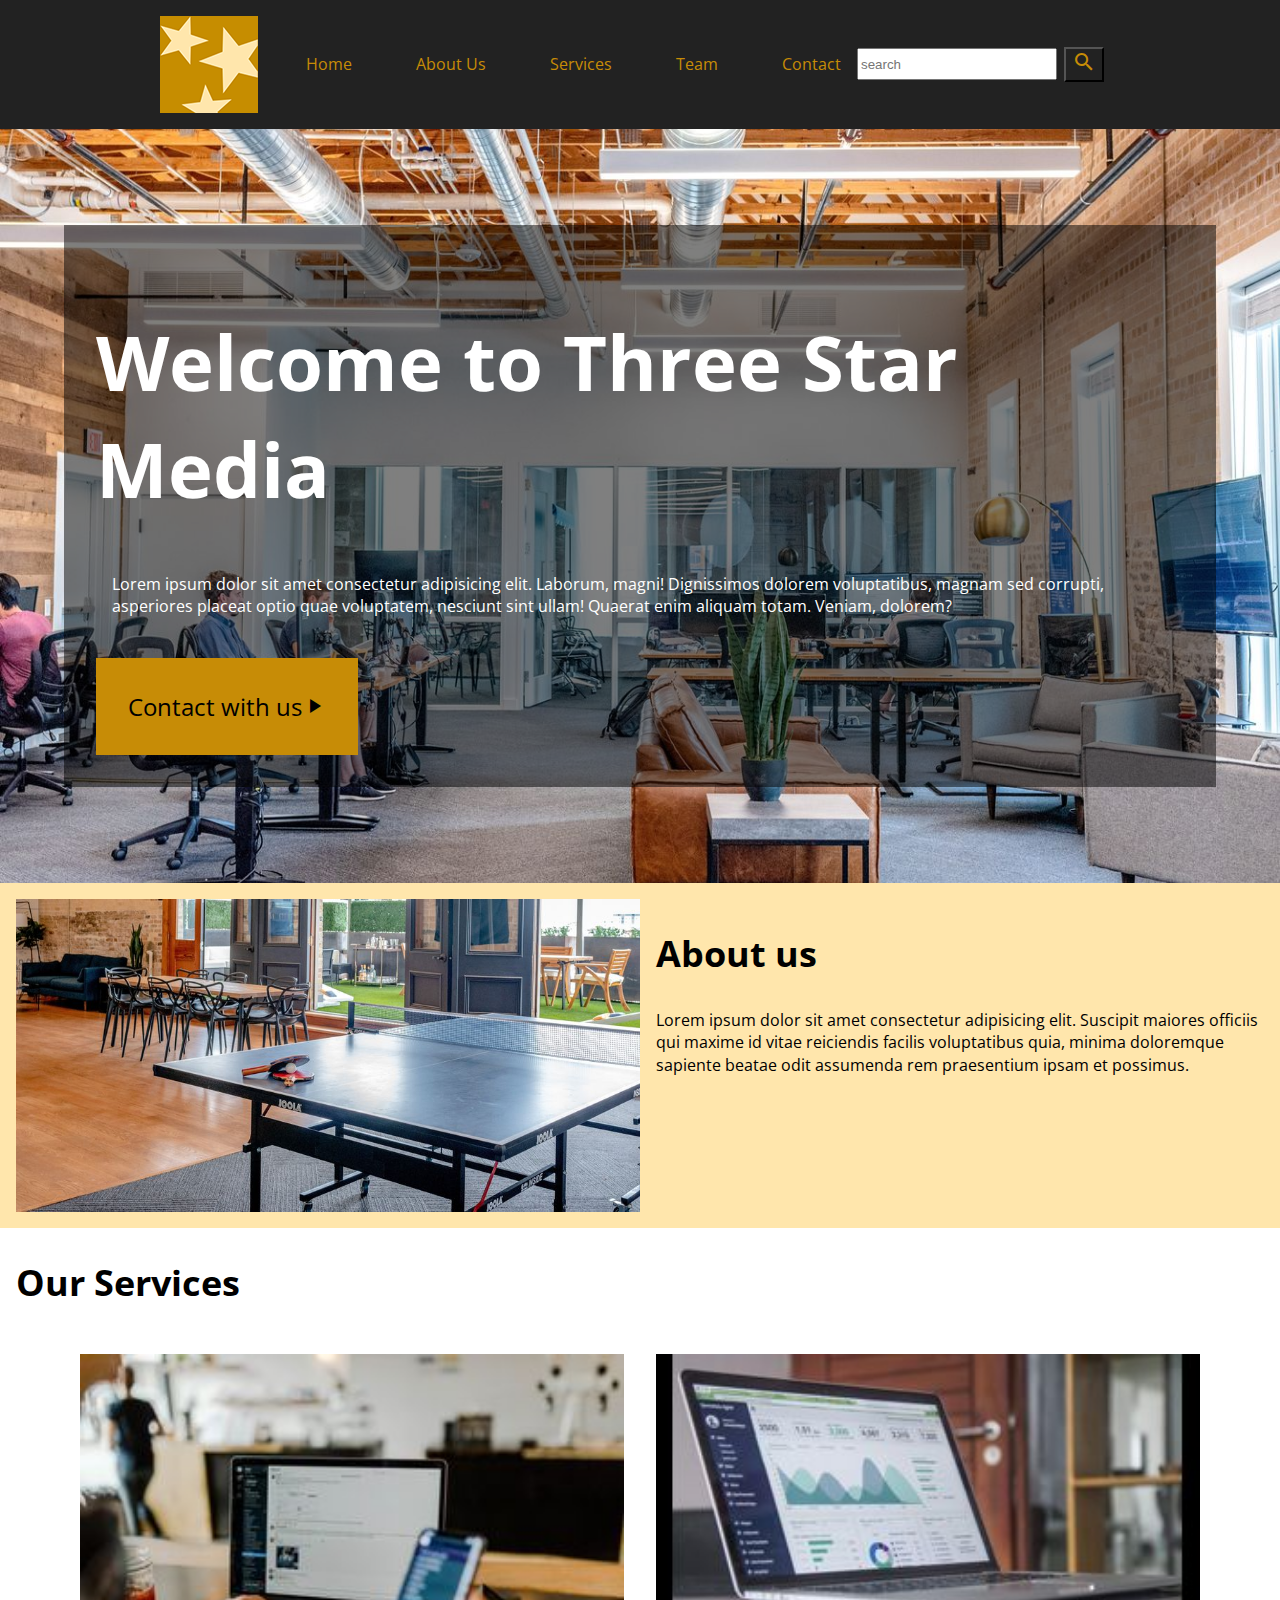
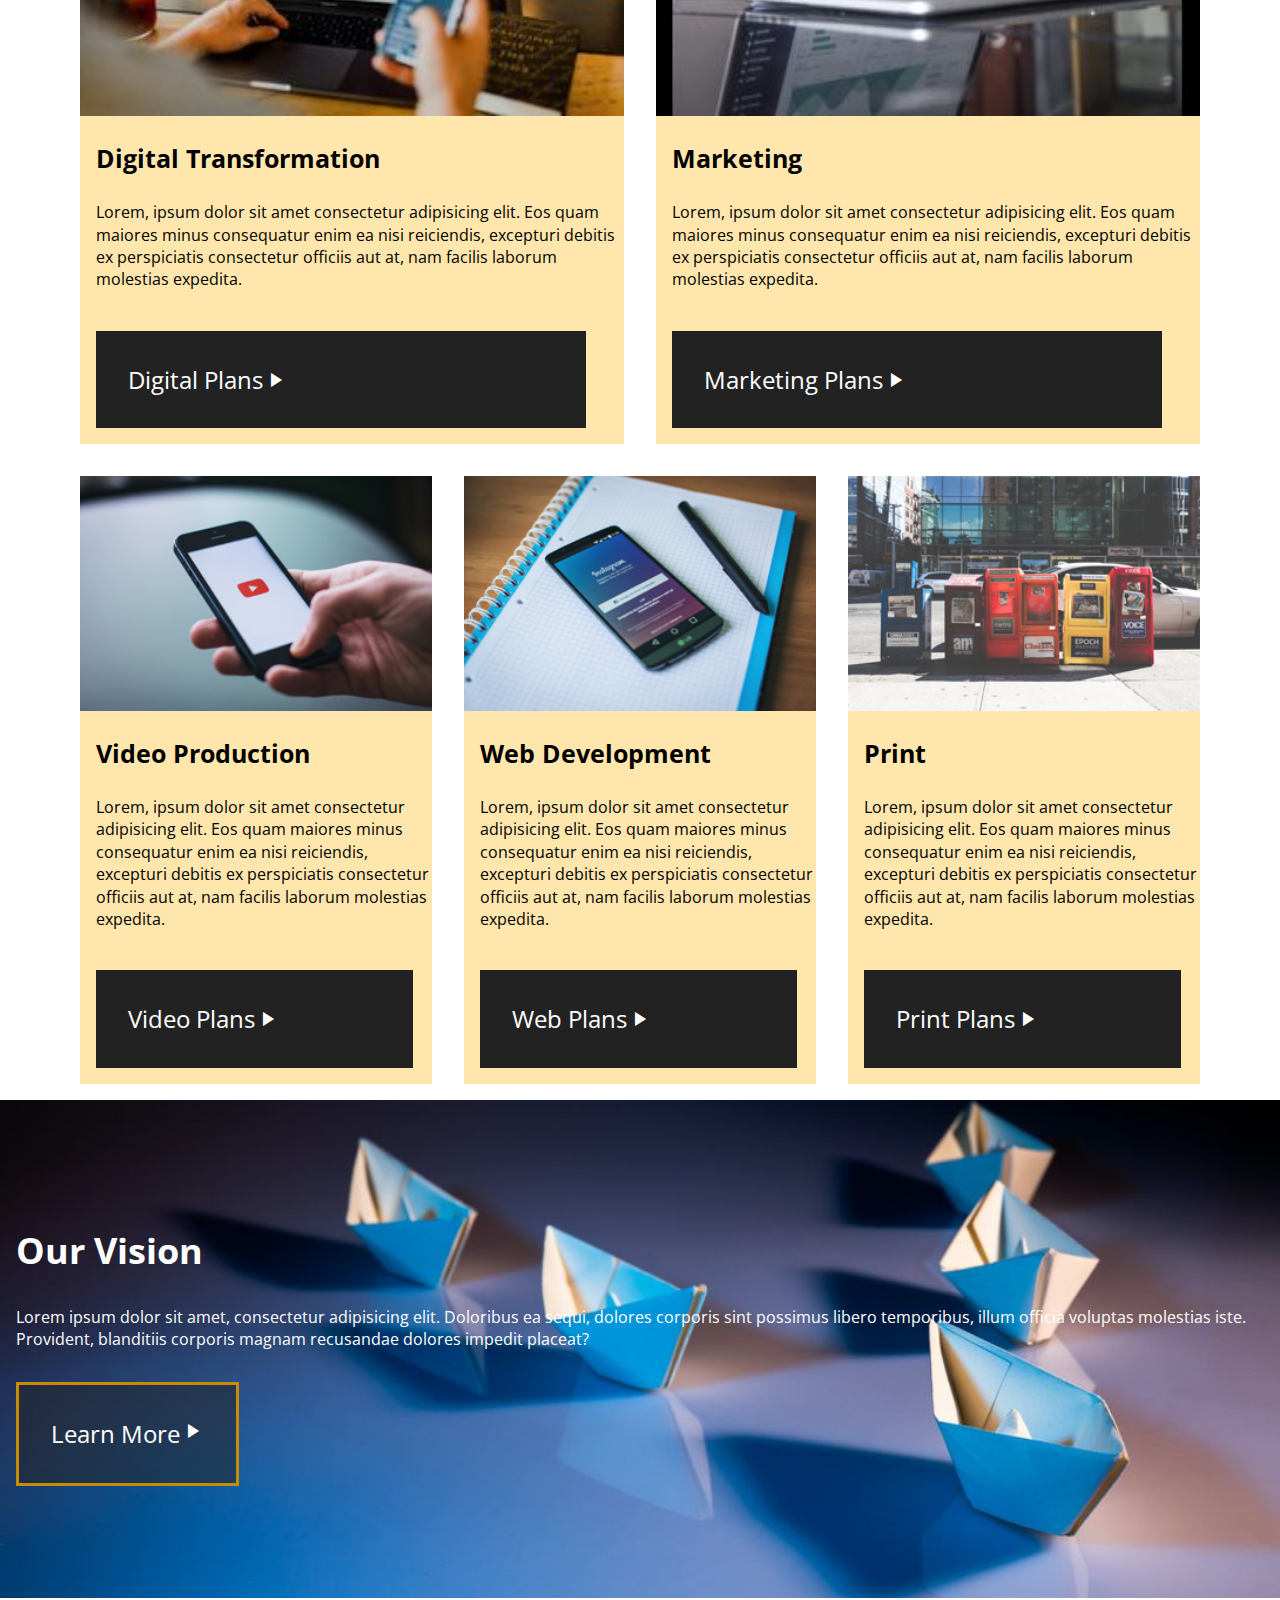
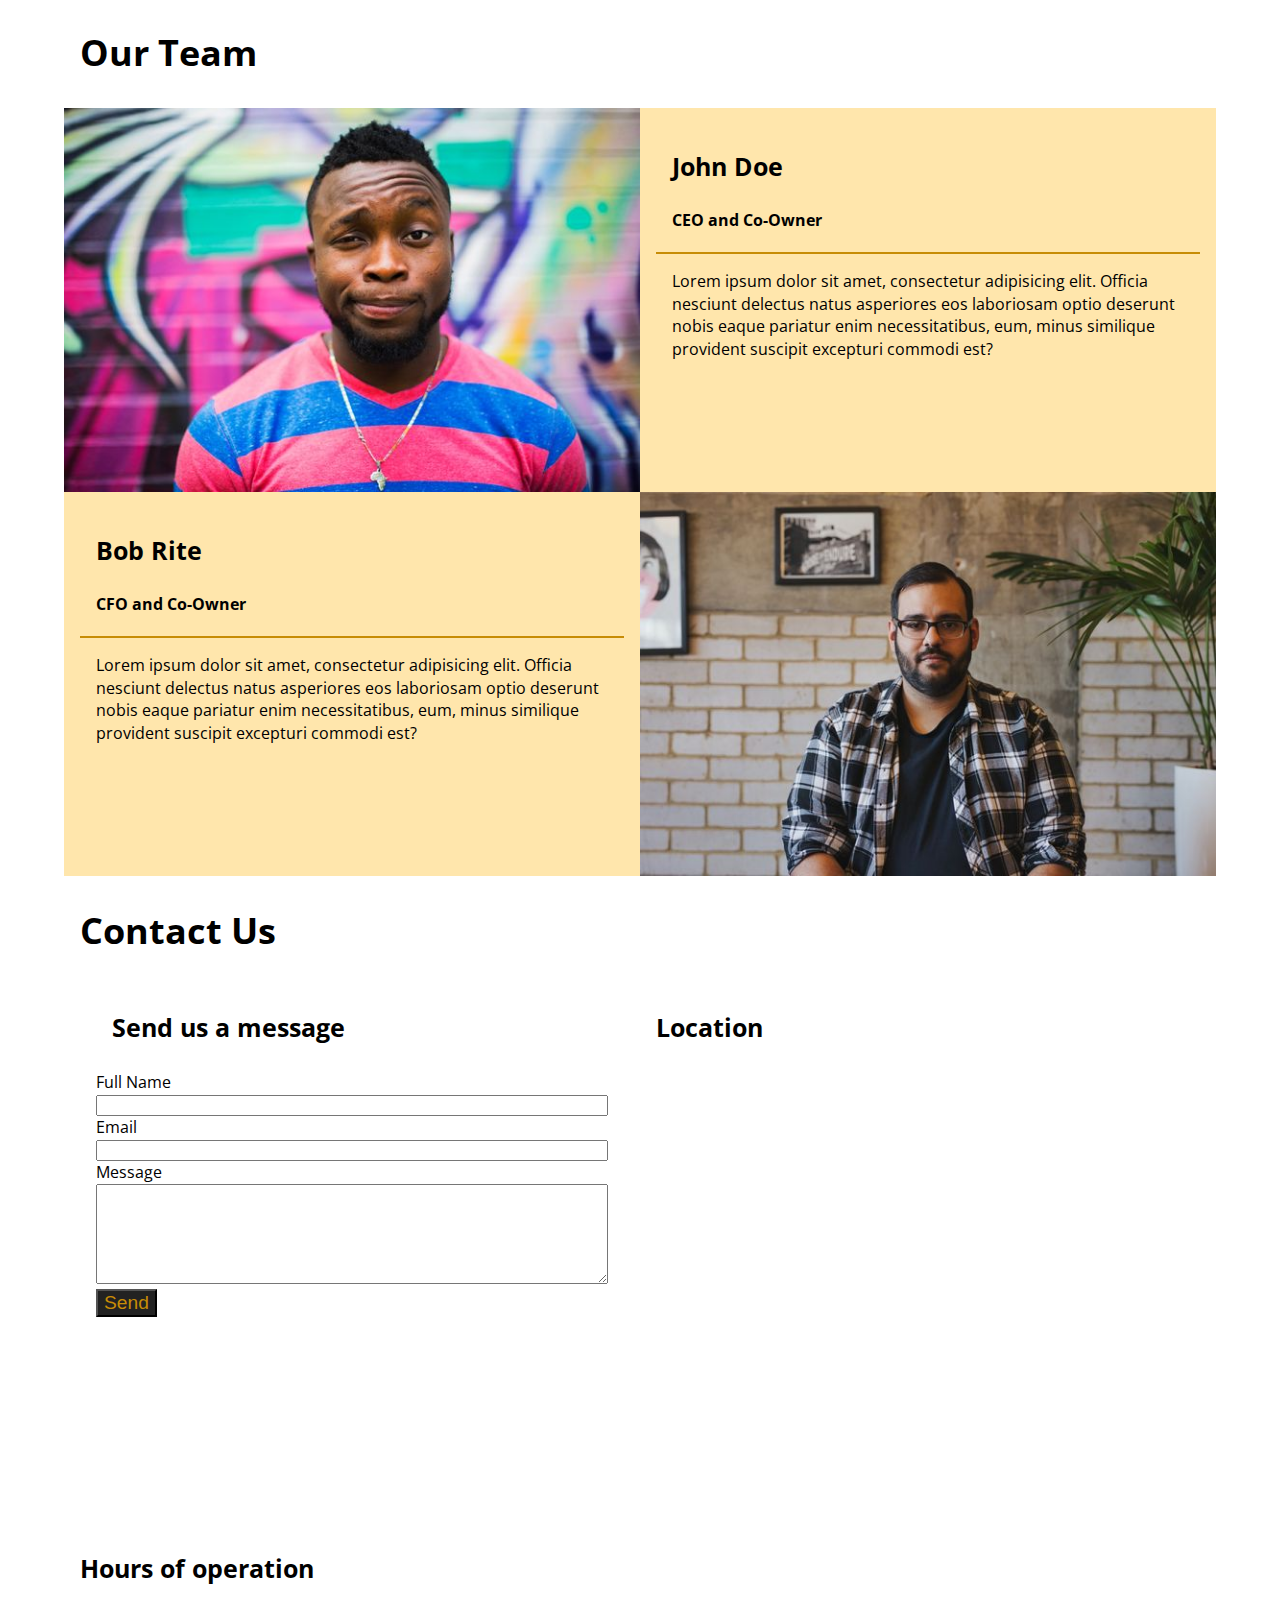
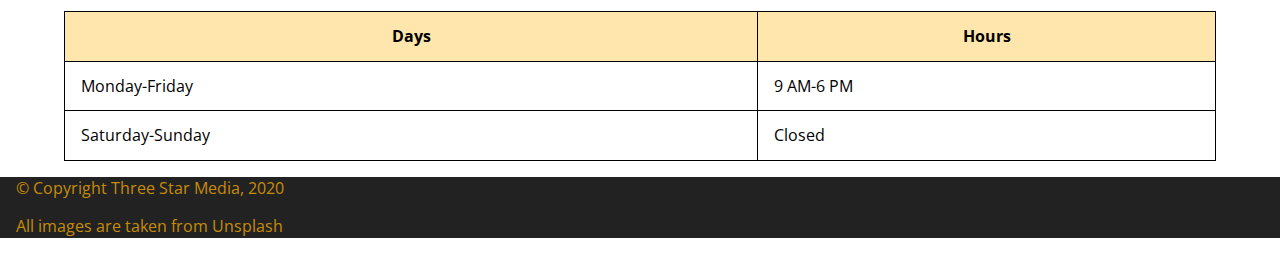
==== commit d485cd97: "fix links" ====
--- a/final-project/index.html
+++ b/final-project/index.html
@@ -70,35 +70,35 @@
                         <img src="images/digital.jpg" alt="">
                         <h3>Digital Transformation</h3>
                         <p>Lorem, ipsum dolor sit amet consectetur adipisicing elit. Eos quam maiores minus consequatur enim ea nisi reiciendis, excepturi debitis ex perspiciatis consectetur officiis aut at, nam facilis laborum molestias expedita.</p>
-                        <a class="btn" href="#">Digital Plans<span class="material-icons">play_arrow</span></a>
+                        <a id="bt" class="btn" href="#">Digital Plans<span class="material-icons">play_arrow</span></a>
                     </article>
 
                     <article class="m">
                         <img src="images/marketing.jpg" alt="">
                         <h3>Marketing</h3>
                         <p>Lorem, ipsum dolor sit amet consectetur adipisicing elit. Eos quam maiores minus consequatur enim ea nisi reiciendis, excepturi debitis ex perspiciatis consectetur officiis aut at, nam facilis laborum molestias expedita.</p>
-                        <a class="btn" href="#">Marketing Plans<span class="material-icons">play_arrow</span></a>
+                        <a id="bt" class="btn" href="#">Marketing Plans<span class="material-icons">play_arrow</span></a>
                     </article>
 
                     <article class="vp">
                         <img src="images/video.jpg" alt="">
                         <h3>Video Production</h3>
                         <p>Lorem, ipsum dolor sit amet consectetur adipisicing elit. Eos quam maiores minus consequatur enim ea nisi reiciendis, excepturi debitis ex perspiciatis consectetur officiis aut at, nam facilis laborum molestias expedita.</p>
-                        <a class="btn" href="#">Video Plans<span class="material-icons">play_arrow</span></a>
+                        <a id="bt" class="btn" href="#">Video Plans<span class="material-icons">play_arrow</span></a>
                     </article>
 
                     <article class="wd">
                         <img src="images/web.jpg" alt="">
                         <h3>Web Development</h3>
                         <p>Lorem, ipsum dolor sit amet consectetur adipisicing elit. Eos quam maiores minus consequatur enim ea nisi reiciendis, excepturi debitis ex perspiciatis consectetur officiis aut at, nam facilis laborum molestias expedita.</p>
-                        <a class="btn" href="#">Web Plans<span class="material-icons">play_arrow</span></a>
+                        <a id="bt" class="btn" href="#">Web Plans<span class="material-icons">play_arrow</span></a>
                     </article>
 
                     <article class="p">
                         <img src="images/print.jpg" alt="">
                         <h3>Print</h3>
                         <p>Lorem, ipsum dolor sit amet consectetur adipisicing elit. Eos quam maiores minus consequatur enim ea nisi reiciendis, excepturi debitis ex perspiciatis consectetur officiis aut at, nam facilis laborum molestias expedita.</p>
-                        <a class="btn" href="#">Print Plans<span class="material-icons">play_arrow</span></a>
+                        <a id="bt" class="btn" href="#">Print Plans<span class="material-icons">play_arrow</span></a>
                     </article>
                 </div>
             </div>
--- a/final-project/css/main.css
+++ b/final-project/css/main.css
@@ -342,10 +342,15 @@
     .services-grid {
         display: grid;
         grid-template-columns: Repeat(6, 1fr);
-        grid-template-rows: repeat(2, 1fr);
+        grid-template-rows: 1fr;
         padding-left: 4rem;
-        padding-right: 4rem
-        ;     
+        padding-right: 4rem;
+            
+      }
+
+     #bt {
+        width: 90%;
+        text-align: center;
       }
 
       .dt {
@@ -359,17 +364,17 @@
 
      .vp {
       grid-column: 1/3;
-      grid-row: 2/3;
+      /*grid-row: 2/3;*/
      }
 
      .wd {
       grid-column: 3/5;
-      grid-row: 2/3;
+      /*grid-row: 2/3;*/
      }
 
      .p {
       grid-column: 5/7;
-      grid-row: 2/3;
+      /*grid-row: 2/3;*/
      }
 
      .john {
